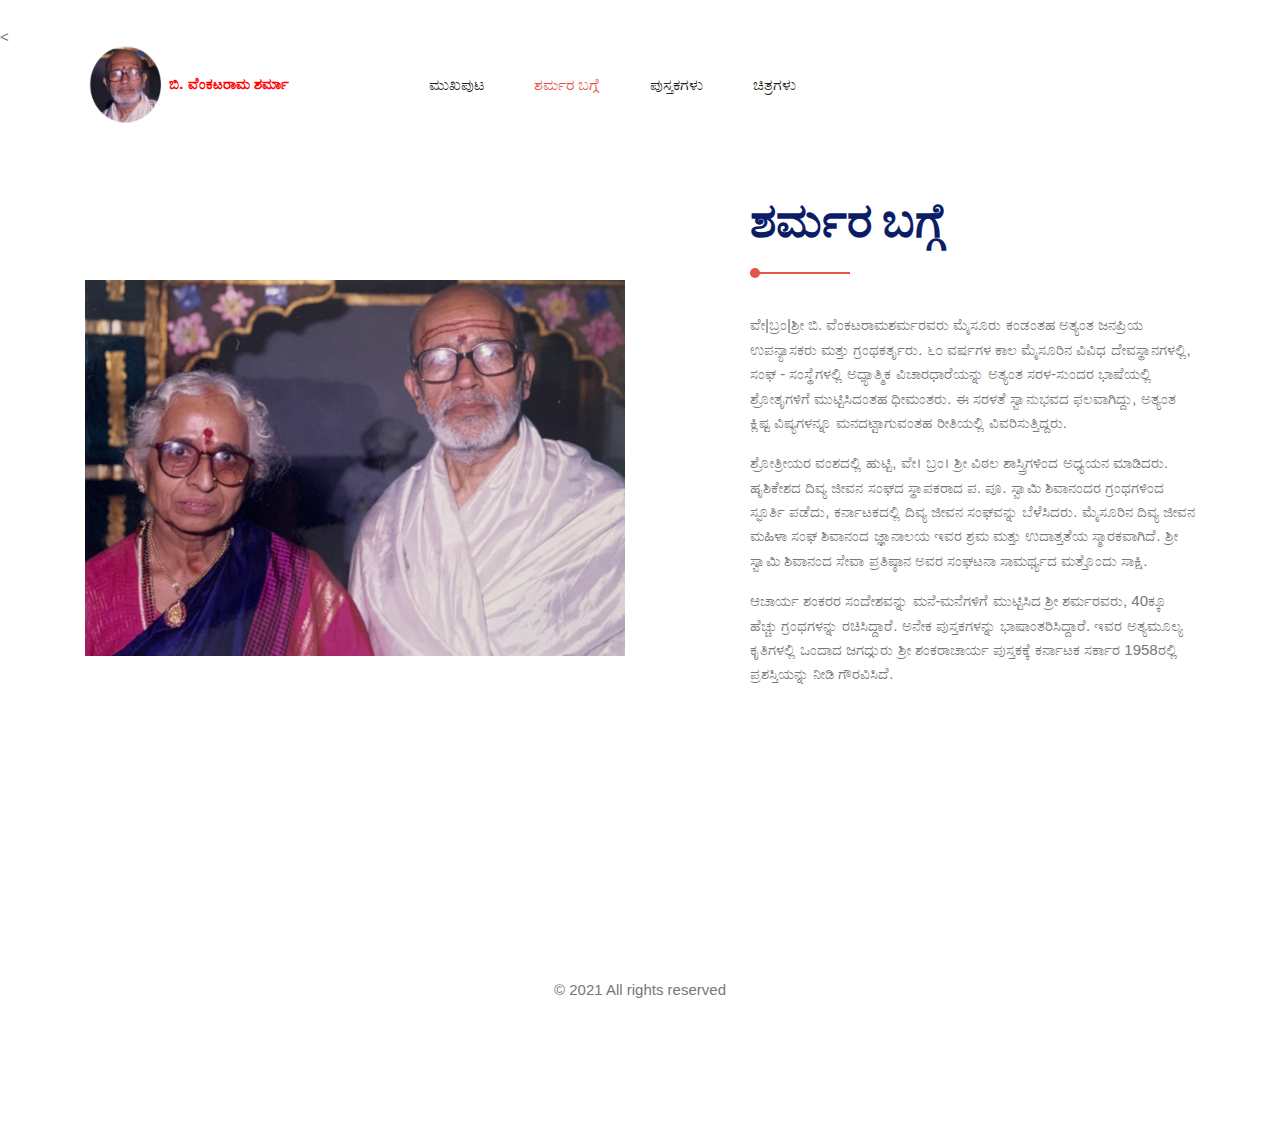
==== about.html @ ec19ea12 "about page added" ====
<!DOCTYPE html>
<html lang="zxx" class="no-js">
<head>

	<meta name="viewport" content="width=device-width, initial-scale=1, shrink-to-fit=no">

	<link rel="shortcut icon" href="img/fav.png">

	<meta name="author" content="colorlib">

	<meta name="description" content="">

	<meta name="keywords" content="">

	<meta charset="UTF-8">

	<title>About</title>
	<link href="https://fonts.googleapis.com/css?family=Poppins:100,200,400,300,500,600,700" rel="stylesheet">
	<link href="https://fonts.googleapis.com/css?family=Roboto:300,400,500,600,700,900" rel="stylesheet">

	<link rel="stylesheet" href="css/linearicons.css">
	<link rel="stylesheet" href="css/font-awesome.min.css">
	<link rel="stylesheet" href="css/bootstrap.css">
	<link rel="stylesheet" href="css/magnific-popup.css">
	<link rel="stylesheet" href="css/nice-select.css">
	<link rel="stylesheet" href="css/animate.min.css">
	<link rel="stylesheet" href="css/owl.carousel.css">
	<link rel="stylesheet" href="css/main.css">
	<link rel="stylesheet" href="css/navbar.css">
	<link rel="stylesheet" href="css/homepage.css">
</head>
<body>

<header id="header">
	<div class="container main-menu">
		<div class="row align-items-center d-flex">
			<div id="logo">
				<a href="index.html"><img src="img/logo.png" alt="" title="" /></a>
				<!-- <span><b>ವೇಂಕಟಚಾಲ ರಾವ್</b></span><br /><span></span> -->
				<strong style="color: red">ಬಿ. ವೆಂಕಟರಾಮ ಶರ್ಮಾ</strong>
			</div>
			<nav id="nav-menu-container">
				<ul class="nav-menu">
					<li class=""><a  href="index.html">ಮುಖಪುಟ</a></li>
					<li><a class="active" href="about.html">ಶರ್ಮರ ಬಗ್ಗೆ</a></li>
					<li><a href="portfolio.html">ಪುಸ್ತಕಗಳು</a></li>
					<li><a href="Photos.php">ಚಿತ್ರಗಳು</a></li>
					<!-- <li class="menu-has-children"><a href="#">ಚಿತ್ರಶಾಲೆ</a></li>
					<li class="menu-has-children"><a href="#">ನಮ್ಮ ಬಗ್ಗೆ</a></li> -->
				</ul>
			</nav>
		</div>
	</div>
</header>

	<!-- <header id="header" class="dark">
		<div class="container main-menu">
			<div class="row align-items-center d-flex">
				<div id="logo">
					<a href="index.html"><img src="img/logo2.png" alt="" title="" /></a>
				</div>
				<nav id="nav-menu-container" class="ml-auto">
					<ul class="nav-menu white">
						<li class=""><a href="index.html">Home</a></li>
						<li><a class="active" href="about.html">About</a></li>
						<li><a href="portfolio.html">Portfolio</a></li>
						<li class="menu-has-children"><a href="#">Pages</a>
							<ul class="dark">
								<li><a href="elements.html">Elements</a></li>
								<li><a href="contact.html">Contact</a></li>
								<li><a href="services.html">Service</a></li>
								<li><a href="portfolio-details.html">Portfolio Details</a></li>
							</ul>
						</li>
						<li class="menu-has-children"><a href="">Blog</a>
							<ul class="dark">
								<li><a href="blog-home.html">Blog Home</a></li>
								<li><a href="blog-single.html">Blog Single</a></li>
							</ul>
						</li>
					</ul>
				</nav>
			</div>
		</div>
	</header> -->


	<<!-- section class="banner-area relative">
		<div class="container">
			<div class="row d-flex align-items-center justify-content-center">
				<div class="about-content col-lg-12">
					<h1 class="text-white">
						About Us
					</h1>
					<p class="link-nav">
						<span class="box">
							<a href="index.html">Home </a>
							<a href="about.html">About</a></p>
						</span>
					</div>
				</div>
			</div>
		</section>
 -->

		<section class="about-area section-gap">
			<div class="container">
				<div class="row align-items-center justify-content-between">
					<div class="col-lg-6 about-left">
						<img class="img-fluid" src="img/about-img.jpg" alt="">
					</div>
					<div class="col-lg-5 col-md-12 about-right">
						<div class="section-title">
							<h2>ಶರ್ಮರ ಬಗ್ಗೆ</h2>
						</div>
						<div class="mb-50 wow fadeIn" data-wow-duration=".8s">
							<p>ವೇ|ಬ್ರಂ|ಶ್ರೀ ಬಿ. ವೆಂಕಟರಾಮಶರ್ಮರವರು ಮೈಸೂರು ಕಂಡಂತಹ ಅತ್ಯಂತ ಜನಪ್ರಿಯ ಉಪನ್ಯಾಸಕರು ಮತ್ತು ಗ್ರಂಥಕರ್ತೃರು. ೬೦ ವರ್ಷಗಳ ಕಾಲ ಮೈಸೂರಿನ ವಿವಿಧ ದೇವಸ್ಥಾನಗಳಲ್ಲಿ, ಸಂಘ - ಸಂಸ್ಥೆಗಳಲ್ಲಿ ಅಧ್ಯಾತ್ಮಿಕ ವಿಚಾರಧಾರೆಯನ್ನು ಅತ್ಯಂತ ಸರಳ-ಸುಂದರ ಭಾಷೆಯಲ್ಲಿ ಶ್ರೋತೃಗಳಿಗೆ ಮುಟ್ಟಿಸಿದಂತಹ ಧೀಮಂತರು. ಈ ಸರಳತೆ ಸ್ವಾನುಭವದ ಫಲವಾಗಿದ್ದು, ಅತ್ಯಂತ ಕ್ಲಿಷ್ಟ ವಿಷ್ಯಗಳನ್ನೂ ಮನದಟ್ಟಾಗುವಂತಹ ರೀತಿಯಲ್ಲಿ ವಿವರಿಸುತ್ತಿದ್ದರು.
							</p>
							<p>ಶ್ರೋತ್ರೀಯರ ವಂಶದಲ್ಲಿ ಹುಟ್ಟಿ, ವೇ। ಬ್ರಂ। ಶ್ರೀ ವಿಠಲ ಶಾಸ್ತ್ರಿಗಳಿಂದ ಅಧ್ಯಯನ ಮಾಡಿದರು. ಹೃಶಿಕೇಶದ ದಿವ್ಯ ಜೀವನ ಸಂಘದ ಸ್ಥಾಪಕರಾದ ಪ. ಪೂ. ಸ್ವಾಮಿ ಶಿವಾನಂದರ ಗ್ರಂಥಗಳಿಂದ ಸ್ಫೂರ್ತಿ ಪಡೆದು, ಕರ್ನಾಟಕದಲ್ಲಿ ದಿವ್ಯ ಜೀವನ ಸಂಘವನ್ನು ಬೆಳೆಸಿದರು. ಮೈಸೂರಿನ ದಿವ್ಯ ಜೀವನ ಮಹಿಳಾ ಸಂಘ ಶಿವಾನಂದ ಜ್ಞಾನಾಲಯ ಇವರ ಶ್ರಮ ಮತ್ತು ಉದಾತ್ತತೆಯ ಸ್ಮಾರಕವಾಗಿದೆ. ಶ್ರೀ ಸ್ವಾಮಿ ಶಿವಾನಂದ ಸೇವಾ ಪ್ರತಿಷ್ಠಾನ ಅವರ ಸಂಘಟನಾ ಸಾಮರ್ಥ್ಯದ ಮತ್ತೊಂದು ಸಾಕ್ಷಿ.
							</p>
							<p>ಆಚಾರ್ಯ ಶಂಕರರ ಸಂದೇಶವನ್ನು ಮನೆ-ಮನೆಗಳಿಗೆ ಮುಟ್ಟಿಸಿದ ಶ್ರೀ ಶರ್ಮರವರು, 40ಕ್ಕೂ ಹೆಚ್ಚು ಗ್ರಂಥಗಳನ್ನು ರಚಿಸಿದ್ದಾರೆ. ಅನೇಕ ಪುಸ್ತಕಗಳನ್ನು ಭಾಷಾಂತರಿಸಿದ್ದಾರೆ. ಇವರ ಅತ್ಯಮೂಲ್ಯ ಕೃತಿಗಳಲ್ಲಿ ಒಂದಾದ ಜಗದ್ಗುರು ಶ್ರೀ ಶಂಕರಾಚಾರ್ಯ ಪುಸ್ತಕಕ್ಕೆ ಕರ್ನಾಟಕ ಸರ್ಕಾರ 1958ರಲ್ಲಿ ಪ್ರಶಸ್ತಿಯನ್ನು ನೀಡಿ ಗೌರವಿಸಿದೆ.
							</p>
						</div>
						<!-- <a href="#" class="primary-btn white" data-text="More Info">
							<span>M</span>
							<span>o</span>
							<span>r</span>
							<span>e</span>
							<span> </span>
							<span>I</span>
							<span>n</span>
							<span>f</span>
							<span>o</span>
						</a>
						<a href="#" class="primary-btn" data-text="Resume">
							<span>R</span>
							<span>e</span>
							<span>s</span>
							<span>u</span>
							<span>m</span>
							<span>e</span>
						</a> -->
					</div>
				</div>
			</div>
		</section>


		<!-- <section class="job-area offwhite section-gap-top section-gap-bottom-90">
			<div class="container">
				<div class="row d-flex">
					<div class="col-lg-12">
						<div class="section-title">
							<h2>Job History</h2>
							<p>If you are looking at blank cassettes on the web, you may be very confused at the difference in price. You may see
							some for as low as $.17 each.</p>
						</div>
					</div>
				</div>
				<div class="row">
					<div class="col-lg-6">
						<div class="single-job">
							<div class="top-sec d-flex justify-content-between">
								<div class="top-left">
									<h4>Senior Creative Design</h4>
									<p>Old Bird IT, New Yorkt</p>
								</div>
								<div class="top-right">
									<a href="#" class="primary-btn" data-text="Jul '15 to Present">
										<span>J</span><span>u</span><span>l</span>
										<span>'</span><span>1</span><span>5</span>
										<span>t</span><span>o</span>
										<span>P</span><span>r</span><span>e</span><span>s</span><span>e</span><span>n</span><span>t</span>
									</a>
								</div>
							</div>
							<div class="bottom-sec wow fadeIn" data-wow-duration="2s">
								All users on MySpace will know that there are millions of people out there. Every day besides. All users on My will know
								that there are millions of people out of the field there.
							</div>
						</div>
					</div>
					<div class="col-lg-6">
						<div class="single-job">
							<div class="top-sec d-flex justify-content-between">
								<div class="top-left">
									<h4>Senior Visualiser</h4>
									<p>Old Bird IT, New Yorkt</p>
								</div>
								<div class="top-right">
									<a href="#" class="primary-btn" data-text="Jul '15 to Present">
										<span>J</span><span>u</span><span>l</span>
										<span>'</span><span>1</span><span>5</span>
										<span>t</span><span>o</span>
										<span>P</span><span>r</span><span>e</span><span>s</span><span>e</span><span>n</span><span>t</span>
									</a>
								</div>
							</div>
							<div class="bottom-sec wow fadeIn" data-wow-duration="2s" data-wow-delay="0.2s">
								All users on MySpace will know that there are millions of people out there. Every day besides. All users on My will know
								that there are millions of people out of the field there.
							</div>
						</div>
					</div>
					<div class="col-lg-6">
						<div class="single-job">
							<div class="top-sec d-flex justify-content-between">
								<div class="top-left">
									<h4>Junior Visualiser</h4>
									<p>Old Bird IT, New Yorkt</p>
								</div>
								<div class="top-right">
									<a href="#" class="primary-btn" data-text="Jul '15 to Present">
										<span>J</span><span>u</span><span>l</span>
										<span>'</span><span>1</span><span>5</span>
										<span>t</span><span>o</span>
										<span>P</span><span>r</span><span>e</span><span>s</span><span>e</span><span>n</span><span>t</span>
									</a>
								</div>
							</div>
							<div class="bottom-sec wow fadeIn" data-wow-duration="2s" data-wow-delay="0.4s">
								All users on MySpace will know that there are millions of people out there. Every day besides. All users on My will know
								that there are millions of people out of the field there.
							</div>
						</div>
					</div>
					<div class="col-lg-6">
						<div class="single-job">
							<div class="top-sec d-flex justify-content-between">
								<div class="top-left">
									<h4>Intern Designer</h4>
									<p>Old Bird IT, New Yorkt</p>
								</div>
								<div class="top-right">
									<a href="#" class="primary-btn" data-text="Jul '15 to Present">
										<span>J</span><span>u</span><span>l</span>
										<span>'</span><span>1</span><span>5</span>
										<span>t</span><span>o</span>
										<span>P</span><span>r</span><span>e</span><span>s</span><span>e</span><span>n</span><span>t</span>
									</a>
								</div>
							</div>
							<div class="bottom-sec wow fadeIn" data-wow-duration="2s" data-wow-delay="0.6s">
								All users on MySpace will know that there are millions of people out there. Every day besides. All users on My will know
								that there are millions of people out of the field there.
							</div>
						</div>
					</div>
				</div>
			</div>
		</section>


		<section class="testimonials_area section-gap">
			<div class="container">
				<div class="testi_slider owl-carousel">
					<div class="item">
						<div class="testi_item">
							<img src="img/quote.png" alt="">
							<h4>Fanny Spencer</h4>
							<ul class="list">
								<li><a href="#"><i class="fa fa-star"></i></a></li>
								<li><a href="#"><i class="fa fa-star"></i></a></li>
								<li><a href="#"><i class="fa fa-star"></i></a></li>
								<li><a href="#"><i class="fa fa-star"></i></a></li>
								<li><a href="#"><i class="fa fa-star"></i></a></li>
							</ul>
							<div class="wow fadeIn" data-wow-duration="1s">
								<p>
									As conscious traveling Paup ers we must always be oncerned about our dear Mother Earth. If you think about it, you travel
									across her face <br> and She is the host to your journey.
								</p>
							</div>
						</div>
					</div>
					<div class="item">
						<div class="testi_item">
							<img src="img/quote.png" alt="">
							<h4>Fanny Spencer</h4>
							<ul class="list">
								<li><a href="#"><i class="fa fa-star"></i></a></li>
								<li><a href="#"><i class="fa fa-star"></i></a></li>
								<li><a href="#"><i class="fa fa-star"></i></a></li>
								<li><a href="#"><i class="fa fa-star"></i></a></li>
								<li><a href="#"><i class="fa fa-star"></i></a></li>
							</ul>
							<div class="wow fadeIn" data-wow-duration="1s">
								<p>
									As conscious traveling Paup ers we must always be oncerned about our dear Mother Earth. If you think about it, you travel
									across her face <br> and She is the host to your journey.
								</p>
							</div>
						</div>
					</div>
					<div class="item">
						<div class="testi_item">
							<img src="img/quote.png" alt="">
							<h4>Fanny Spencer</h4>
							<ul class="list">
								<li><a href="#"><i class="fa fa-star"></i></a></li>
								<li><a href="#"><i class="fa fa-star"></i></a></li>
								<li><a href="#"><i class="fa fa-star"></i></a></li>
								<li><a href="#"><i class="fa fa-star"></i></a></li>
								<li><a href="#"><i class="fa fa-star"></i></a></li>
							</ul>
							<div class="wow fadeIn" data-wow-duration="1s">
								<p>
									As conscious traveling Paup ers we must always be oncerned about our dear Mother Earth. If you think about it, you travel
									across her face <br> and She is the host to your journey.
								</p>
							</div>
						</div>
					</div>
				</div>
			</div>
		</section>


		<section class="contact-area section-gap">
			<div class="container">
				<div class="row">
					<div class="col-lg-12">
						<div class="contact-title">
							<h2>Contact Me</h2>
							<p>If you are looking at blank cassettes on the web, you may be very confused at the difference in price. You may see
							some for as low as $.17 each.</p>
						</div>
					</div>
				</div>
				<div class="row mt-80">
					<div class="col-lg-4 col-md-4">
						<div class="contact-box">
							<h4>+44 2365 654 8962</h4>
						</div>
					</div>
					<div class="col-lg-4 col-md-4">
						<div class="contact-box">
							<h4><a href="/cdn-cgi/l/email-protection" class="__cf_email__" data-cfemail="6b02050d0419060a1f0204052b080407041907020945080406">[email&#160;protected]</a></h4>
						</div>
					</div>
					<div class="col-lg-4 col-md-4">
						<div class="contact-box">
							<h4>kenedyjackson.me</h4>
						</div>
					</div>
				</div>
				<div class="row">
					<div class="col-lg-12 text-center">
						<a href="#" class="primary-btn mt-50" data-text="Hire Me">
							<span>H</span>
							<span>i</span>
							<span>r</span>
							<span>e</span>
							<span> </span>
							<span>M</span>
							<span>e</span>
						</a>
					</div>
				</div>
			</div>
		</section>
 -->

		<footer class="footer-area">
			<div class="container">
				<div class="row justify-content-center">
					<div class="col-lg-12">
						<div class="footer-top flex-column">
							<div class="footer-logo">
								<!-- <a href="#">
									<img src="img/logo.png" alt="">
								</a> -->
								<!-- <h4>Follow Me</h4> -->
							</div>
						</div>
					</div>
				</div>
				<div class="row footer-bottom justify-content-center">
					<p class="col-lg-8 col-sm-12 footer-text">
						© 2021 All rights reserved 
					</p>
				</div>
			</div>
		</footer>


		<div id="back-top">
			<a title="Go to Top" href="#">
				<i class="lnr lnr-arrow-up"></i>
			</a>
		</div>

		<script src="js/vendor/jquery-2.2.4.min.js" type="df7a91b3a0010efddfd818dc-text/javascript"></script>
		<script src="https://cdnjs.cloudflare.com/ajax/libs/popper.js/1.12.9/umd/popper.min.js" integrity="sha384-ApNbgh9B+Y1QKtv3Rn7W3mgPxhU9K/ScQsAP7hUibX39j7fakFPskvXusvfa0b4Q" crossorigin="anonymous" type="df7a91b3a0010efddfd818dc-text/javascript"></script>
		<script src="js/vendor/bootstrap.min.js" type="df7a91b3a0010efddfd818dc-text/javascript"></script>
		<script type="df7a91b3a0010efddfd818dc-text/javascript" src="https://maps.googleapis.com/maps/api/js?key=AIzaSyBhOdIF3Y9382fqJYt5I_sswSrEw5eihAA"></script>
		<script src="js/easing.min.js" type="df7a91b3a0010efddfd818dc-text/javascript"></script>
		<script src="js/hoverIntent.js" type="df7a91b3a0010efddfd818dc-text/javascript"></script>
		<script src="js/superfish.min.js" type="df7a91b3a0010efddfd818dc-text/javascript"></script>
		<script src="js/mn-accordion.js" type="df7a91b3a0010efddfd818dc-text/javascript"></script>
		<script src="js/jquery.ajaxchimp.min.js" type="df7a91b3a0010efddfd818dc-text/javascript"></script>
		<script src="js/jquery.magnific-popup.min.js" type="df7a91b3a0010efddfd818dc-text/javascript"></script>
		<script src="js/owl.carousel.min.js" type="df7a91b3a0010efddfd818dc-text/javascript"></script>
		<script src="js/jquery.nice-select.min.js" type="df7a91b3a0010efddfd818dc-text/javascript"></script>
		<script src="js/isotope.pkgd.min.js" type="df7a91b3a0010efddfd818dc-text/javascript"></script>
		<script src="js/jquery.circlechart.js" type="df7a91b3a0010efddfd818dc-text/javascript"></script>
		<script src="js/mail-script.js" type="df7a91b3a0010efddfd818dc-text/javascript"></script>
		<script src="js/wow.min.js" type="df7a91b3a0010efddfd818dc-text/javascript"></script>
		<script src="js/main.js" type="df7a91b3a0010efddfd818dc-text/javascript"></script>

		<script async src="https://www.googletagmanager.com/gtag/js?id=UA-23581568-13" type="df7a91b3a0010efddfd818dc-text/javascript"></script>
		<script type="df7a91b3a0010efddfd818dc-text/javascript">
			window.dataLayer = window.dataLayer || [];
			function gtag(){dataLayer.push(arguments);}
			gtag('js', new Date());

			gtag('config', 'UA-23581568-13');
		</script>
		<script src="https://ajax.cloudflare.com/cdn-cgi/scripts/7089c43e/cloudflare-static/rocket-loader.min.js" data-cf-settings="df7a91b3a0010efddfd818dc-|49" defer=""></script></body>
		</html>
---- css/linearicons.css ----
@font-face {
	font-family: 'Linearicons-Free';
	src:url('../fonts/Linearicons-Free54e9.eot?w118d');
	src:url('../fonts/Linearicons-Freed41d.eot?#iefixw118d') format('embedded-opentype'),
		url('../fonts/Linearicons-Free54e9.woff2?w118d') format('woff2'),
		url('../fonts/Linearicons-Free54e9.woff?w118d') format('woff'),
		url('../fonts/Linearicons-Free54e9.ttf?w118d') format('truetype'),
		url('../fonts/Linearicons-Free54e9.svg?w118d#Linearicons-Free') format('svg');
	font-weight: normal;
	font-style: normal;
}

.lnr {
	font-family: 'Linearicons-Free';
	speak: none;
	font-style: normal;
	font-weight: normal;
	font-variant: normal;
	text-transform: none;
	line-height: 1;

	/* Better Font Rendering =========== */
	-webkit-font-smoothing: antialiased;
	-moz-osx-font-smoothing: grayscale;
}

.lnr-home:before {
	content: "\e800";
}
.lnr-apartment:before {
	content: "\e801";
}
.lnr-pencil:before {
	content: "\e802";
}
.lnr-magic-wand:before {
	content: "\e803";
}
.lnr-drop:before {
	content: "\e804";
}
.lnr-lighter:before {
	content: "\e805";
}
.lnr-poop:before {
	content: "\e806";
}
.lnr-sun:before {
	content: "\e807";
}
.lnr-moon:before {
	content: "\e808";
}
.lnr-cloud:before {
	content: "\e809";
}
.lnr-cloud-upload:before {
	content: "\e80a";
}
.lnr-cloud-download:before {
	content: "\e80b";
}
.lnr-cloud-sync:before {
	content: "\e80c";
}
.lnr-cloud-check:before {
	content: "\e80d";
}
.lnr-database:before {
	content: "\e80e";
}
.lnr-lock:before {
	content: "\e80f";
}
.lnr-cog:before {
	content: "\e810";
}
.lnr-trash:before {
	content: "\e811";
}
.lnr-dice:before {
	content: "\e812";
}
.lnr-heart:before {
	content: "\e813";
}
.lnr-star:before {
	content: "\e814";
}
.lnr-star-half:before {
	content: "\e815";
}
.lnr-star-empty:before {
	content: "\e816";
}
.lnr-flag:before {
	content: "\e817";
}
.lnr-envelope:before {
	content: "\e818";
}
.lnr-paperclip:before {
	content: "\e819";
}
.lnr-inbox:before {
	content: "\e81a";
}
.lnr-eye:before {
	content: "\e81b";
}
.lnr-printer:before {
	content: "\e81c";
}
.lnr-file-empty:before {
	content: "\e81d";
}
.lnr-file-add:before {
	content: "\e81e";
}
.lnr-enter:before {
	content: "\e81f";
}
.lnr-exit:before {
	content: "\e820";
}
.lnr-graduation-hat:before {
	content: "\e821";
}
.lnr-license:before {
	content: "\e822";
}
.lnr-music-note:before {
	content: "\e823";
}
.lnr-film-play:before {
	content: "\e824";
}
.lnr-camera-video:before {
	content: "\e825";
}
.lnr-camera:before {
	content: "\e826";
}
.lnr-picture:before {
	content: "\e827";
}
.lnr-book:before {
	content: "\e828";
}
.lnr-bookmark:before {
	content: "\e829";
}
.lnr-user:before {
	content: "\e82a";
}
.lnr-users:before {
	content: "\e82b";
}
.lnr-shirt:before {
	content: "\e82c";
}
.lnr-store:before {
	content: "\e82d";
}
.lnr-cart:before {
	content: "\e82e";
}
.lnr-tag:before {
	content: "\e82f";
}
.lnr-phone-handset:before {
	content: "\e830";
}
.lnr-phone:before {
	content: "\e831";
}
.lnr-pushpin:before {
	content: "\e832";
}
.lnr-map-marker:before {
	content: "\e833";
}
.lnr-map:before {
	content: "\e834";
}
.lnr-location:before {
	content: "\e835";
}
.lnr-calendar-full:before {
	content: "\e836";
}
.lnr-keyboard:before {
	content: "\e837";
}
.lnr-spell-check:before {
	content: "\e838";
}
.lnr-screen:before {
	content: "\e839";
}
.lnr-smartphone:before {
	content: "\e83a";
}
.lnr-tablet:before {
	content: "\e83b";
}
.lnr-laptop:before {
	content: "\e83c";
}
.lnr-laptop-phone:before {
	content: "\e83d";
}
.lnr-power-switch:before {
	content: "\e83e";
}
.lnr-bubble:before {
	content: "\e83f";
}
.lnr-heart-pulse:before {
	content: "\e840";
}
.lnr-construction:before {
	content: "\e841";
}
.lnr-pie-chart:before {
	content: "\e842";
}
.lnr-chart-bars:before {
	content: "\e843";
}
.lnr-gift:before {
	content: "\e844";
}
.lnr-diamond:before {
	content: "\e845";
}
.lnr-linearicons:before {
	content: "\e846";
}
.lnr-dinner:before {
	content: "\e847";
}
.lnr-coffee-cup:before {
	content: "\e848";
}
.lnr-leaf:before {
	content: "\e849";
}
.lnr-paw:before {
	content: "\e84a";
}
.lnr-rocket:before {
	content: "\e84b";
}
.lnr-briefcase:before {
	content: "\e84c";
}
.lnr-bus:before {
	content: "\e84d";
}
.lnr-car:before {
	content: "\e84e";
}
.lnr-train:before {
	content: "\e84f";
}
.lnr-bicycle:before {
	content: "\e850";
}
.lnr-wheelchair:before {
	content: "\e851";
}
.lnr-select:before {
	content: "\e852";
}
.lnr-earth:before {
	content: "\e853";
}
.lnr-smile:before {
	content: "\e854";
}
.lnr-sad:before {
	content: "\e855";
}
.lnr-neutral:before {
	content: "\e856";
}
.lnr-mustache:before {
	content: "\e857";
}
.lnr-alarm:before {
	content: "\e858";
}
.lnr-bullhorn:before {
	content: "\e859";
}
.lnr-volume-high:before {
	content: "\e85a";
}
.lnr-volume-medium:before {
	content: "\e85b";
}
.lnr-volume-low:before {
	content: "\e85c";
}
.lnr-volume:before {
	content: "\e85d";
}
.lnr-mic:before {
	content: "\e85e";
}
.lnr-hourglass:before {
	content: "\e85f";
}
.lnr-undo:before {
	content: "\e860";
}
.lnr-redo:before {
	content: "\e861";
}
.lnr-sync:before {
	content: "\e862";
}
.lnr-history:before {
	content: "\e863";
}
.lnr-clock:before {
	content: "\e864";
}
.lnr-download:before {
	content: "\e865";
}
.lnr-upload:before {
	content: "\e866";
}
.lnr-enter-down:before {
	content: "\e867";
}
.lnr-exit-up:before {
	content: "\e868";
}
.lnr-bug:before {
	content: "\e869";
}
.lnr-code:before {
	content: "\e86a";
}
.lnr-link:before {
	content: "\e86b";
}
.lnr-unlink:before {
	content: "\e86c";
}
.lnr-thumbs-up:before {
	content: "\e86d";
}
.lnr-thumbs-down:before {
	content: "\e86e";
}
.lnr-magnifier:before {
	content: "\e86f";
}
.lnr-cross:before {
	content: "\e870";
}
.lnr-menu:before {
	content: "\e871";
}
.lnr-list:before {
	content: "\e872";
}
.lnr-chevron-up:before {
	content: "\e873";
}
.lnr-chevron-down:before {
	content: "\e874";
}
.lnr-chevron-left:before {
	content: "\e875";
}
.lnr-chevron-right:before {
	content: "\e876";
}
.lnr-arrow-up:before {
	content: "\e877";
}
.lnr-arrow-down:before {
	content: "\e878";
}
.lnr-arrow-left:before {
	content: "\e879";
}
.lnr-arrow-right:before {
	content: "\e87a";
}
.lnr-move:before {
	content: "\e87b";
}
.lnr-warning:before {
	content: "\e87c";
}
.lnr-question-circle:before {
	content: "\e87d";
}
.lnr-menu-circle:before {
	content: "\e87e";
}
.lnr-checkmark-circle:before {
	content: "\e87f";
}
.lnr-cross-circle:before {
	content: "\e880";
}
.lnr-plus-circle:before {
	content: "\e881";
}
.lnr-circle-minus:before {
	content: "\e882";
}
.lnr-arrow-up-circle:before {
	content: "\e883";
}
.lnr-arrow-down-circle:before {
	content: "\e884";
}
.lnr-arrow-left-circle:before {
	content: "\e885";
}
.lnr-arrow-right-circle:before {
	content: "\e886";
}
.lnr-chevron-up-circle:before {
	content: "\e887";
}
.lnr-chevron-down-circle:before {
	content: "\e888";
}
.lnr-chevron-left-circle:before {
	content: "\e889";
}
.lnr-chevron-right-circle:before {
	content: "\e88a";
}
.lnr-crop:before {
	content: "\e88b";
}
.lnr-frame-expand:before {
	content: "\e88c";
}
.lnr-frame-contract:before {
	content: "\e88d";
}
.lnr-layers:before {
	content: "\e88e";
}
.lnr-funnel:before {
	content: "\e88f";
}
.lnr-text-format:before {
	content: "\e890";
}
.lnr-text-format-remove:before {
	content: "\e891";
}
.lnr-text-size:before {
	content: "\e892";
}
.lnr-bold:before {
	content: "\e893";
}
.lnr-italic:before {
	content: "\e894";
}
.lnr-underline:before {
	content: "\e895";
}
.lnr-strikethrough:before {
	content: "\e896";
}
.lnr-highlight:before {
	content: "\e897";
}
.lnr-text-align-left:before {
	content: "\e898";
}
.lnr-text-align-center:before {
	content: "\e899";
}
.lnr-text-align-right:before {
	content: "\e89a";
}
.lnr-text-align-justify:before {
	content: "\e89b";
}
.lnr-line-spacing:before {
	content: "\e89c";
}
.lnr-indent-increase:before {
	content: "\e89d";
}
.lnr-indent-decrease:before {
	content: "\e89e";
}
.lnr-pilcrow:before {
	content: "\e89f";
}
.lnr-direction-ltr:before {
	content: "\e8a0";
}
.lnr-direction-rtl:before {
	content: "\e8a1";
}
.lnr-page-break:before {
	content: "\e8a2";
}
.lnr-sort-alpha-asc:before {
	content: "\e8a3";
}
.lnr-sort-amount-asc:before {
	content: "\e8a4";
}
.lnr-hand:before {
	content: "\e8a5";
}
.lnr-pointer-up:before {
	content: "\e8a6";
}
.lnr-pointer-right:before {
	content: "\e8a7";
}
.lnr-pointer-down:before {
	content: "\e8a8";
}
.lnr-pointer-left:before {
	content: "\e8a9";
}
---- css/nice-select.css ----
.nice-select {
  -webkit-tap-highlight-color: transparent;
  background-color: #fff;
  border-radius: 5px;
  border: solid 1px #e8e8e8;
  box-sizing: border-box;
  clear: both;
  cursor: pointer;
  display: block;
  float: left;
  font-family: inherit;
  font-size: 14px;
  font-weight: normal;
  height: 42px;
  line-height: 40px;
  outline: none;
  padding-left: 18px;
  padding-right: 30px;
  position: relative;
  text-align: left !important;
  -webkit-transition: all 0.2s ease-in-out;
  transition: all 0.2s ease-in-out;
  -webkit-user-select: none;
     -moz-user-select: none;
      -ms-user-select: none;
          user-select: none;
  white-space: nowrap;
  width: auto; }
  .nice-select:hover {
    border-color: #dbdbdb; }
  .nice-select:active, .nice-select.open, .nice-select:focus {
    border-color: #999; }
  .nice-select:after {
    border-bottom: 2px solid #999;
    border-right: 2px solid #999;
    content: '';
    display: block;
    height: 5px;
    margin-top: -4px;
    pointer-events: none;
    position: absolute;
    right: 12px;
    top: 50%;
    -webkit-transform-origin: 66% 66%;
        -ms-transform-origin: 66% 66%;
            transform-origin: 66% 66%;
    -webkit-transform: rotate(45deg);
        -ms-transform: rotate(45deg);
            transform: rotate(45deg);
    -webkit-transition: all 0.15s ease-in-out;
    transition: all 0.15s ease-in-out;
    width: 5px; }
  .nice-select.open:after {
    -webkit-transform: rotate(-135deg);
        -ms-transform: rotate(-135deg);
            transform: rotate(-135deg); }
  .nice-select.open .list {
    opacity: 1;
    pointer-events: auto;
    -webkit-transform: scale(1) translateY(0);
        -ms-transform: scale(1) translateY(0);
            transform: scale(1) translateY(0); }
  .nice-select.disabled {
    border-color: #ededed;
    color: #999;
    pointer-events: none; }
    .nice-select.disabled:after {
      border-color: #cccccc; }
  .nice-select.wide {
    width: 100%; }
    .nice-select.wide .list {
      left: 0 !important;
      right: 0 !important; }
  .nice-select.right {
    float: right; }
    .nice-select.right .list {
      left: auto;
      right: 0; }
  .nice-select.small {
    font-size: 12px;
    height: 36px;
    line-height: 34px; }
    .nice-select.small:after {
      height: 4px;
      width: 4px; }
    .nice-select.small .option {
      line-height: 34px;
      min-height: 34px; }
  .nice-select .list {
    background-color: #fff;
    border-radius: 5px;
    box-shadow: 0 0 0 1px rgba(68, 68, 68, 0.11);
    box-sizing: border-box;
    margin-top: 4px;
    opacity: 0;
    overflow: hidden;
    padding: 0;
    pointer-events: none;
    position: absolute;
    top: 100%;
    left: 0;
    -webkit-transform-origin: 50% 0;
        -ms-transform-origin: 50% 0;
            transform-origin: 50% 0;
    -webkit-transform: scale(0.75) translateY(-21px);
        -ms-transform: scale(0.75) translateY(-21px);
            transform: scale(0.75) translateY(-21px);
    -webkit-transition: all 0.2s cubic-bezier(0.5, 0, 0, 1.25), opacity 0.15s ease-out;
    transition: all 0.2s cubic-bezier(0.5, 0, 0, 1.25), opacity 0.15s ease-out;
    z-index: 9; }
    .nice-select .list:hover .option:not(:hover) {
      background-color: transparent !important; }
  .nice-select .option {
    cursor: pointer;
    font-weight: 400;
    line-height: 40px;
    list-style: none;
    min-height: 40px;
    outline: none;
    padding-left: 18px;
    padding-right: 29px;
    text-align: left;
    -webkit-transition: all 0.2s;
    transition: all 0.2s; }
    .nice-select .option:hover, .nice-select .option.focus, .nice-select .option.selected.focus {
      background-color: #f6f6f6; }
    .nice-select .option.selected {
      font-weight: bold; }
    .nice-select .option.disabled {
      background-color: transparent;
      color: #999;
      cursor: default; }

.no-csspointerevents .nice-select .list {
  display: none; }

.no-csspointerevents .nice-select.open .list {
  display: block; }
---- css/main.css ----
/*--------------------------- Color variations ----------------------*/
/* Medium Layout: 1280px */
/* Tablet Layout: 768px */
/* Mobile Layout: 320px */
/* Wide Mobile Layout: 480px */
/* =================================== */
/*  Basic Style 
/* =================================== */
::-moz-selection {
  /* Code for Firefox */
  background-color: #e45447;
  color: #fff; }

::selection {
  background-color: #e45447;
  color: #fff; }

::-webkit-input-placeholder {
  /* WebKit, Blink, Edge */
  color: #777777;
  font-weight: 300; }

:-moz-placeholder {
  /* Mozilla Firefox 4 to 18 */
  color: #777777;
  opacity: 1;
  font-weight: 300; }

::-moz-placeholder {
  /* Mozilla Firefox 19+ */
  color: #777777;
  opacity: 1;
  font-weight: 300; }

:-ms-input-placeholder {
  /* Internet Explorer 10-11 */
  color: #777777;
  font-weight: 300; }

::-ms-input-placeholder {
  /* Microsoft Edge */
  color: #777777;
  font-weight: 300; }

body {
  color: #777777;
  font-family: "Roboto", sans-serif;
  font-size: 15px;
  font-weight: 400;
  line-height: 1.625em;
  position: relative; }

ol, ul {
  margin: 0;
  padding: 0;
  list-style: none; }

select {
  display: block; }

figure {
  margin: 0; }

a {
  -webkit-transition: all 0.3s ease 0s;
  -moz-transition: all 0.3s ease 0s;
  -o-transition: all 0.3s ease 0s;
  transition: all 0.3s ease 0s; }

iframe {
  border: 0; }

a, a:focus, a:hover {
  text-decoration: none;
  outline: 0; }

.btn.active.focus,
.btn.active:focus,
.btn.focus,
.btn.focus:active,
.btn:active:focus,
.btn:focus {
  text-decoration: none;
  outline: 0; }

.card-panel {
  margin: 0;
  padding: 60px; }

/**
 *  Typography
 *
 **/
.btn i, .btn-large i, .btn-floating i, .btn-large i, .btn-flat i {
  font-size: 1em;
  line-height: inherit; }

.gray-bg {
  background: #f9f9ff; }

h1, h2, h3,
h4, h5, h6 {
  font-family: "Poppins", sans-serif;
  color: #222222;
  line-height: 1.2em;
  margin-bottom: 0;
  margin-top: 0;
  font-weight: 600; }

.h1, .h2, .h3,
.h4, .h5, .h6 {
  margin-bottom: 0;
  margin-top: 0;
  font-family: "Poppins", sans-serif;
  font-weight: 600;
  color: #222222; }

h1, .h1 {
  font-size: 36px; }

h2, .h2 {
  font-size: 30px; }

h3, .h3 {
  font-size: 24px; }

h4, .h4 {
  font-size: 18px; }

h5, .h5 {
  font-size: 16px; }

h6, .h6 {
  font-size: 14px;
  color: #222222; }

td, th {
  border-radius: 0px; }

/**
 * For modern browsers
 * 1. The space content is one way to avoid an Opera bug when the
 *    contenteditable attribute is included anywhere else in the document.
 *    Otherwise it causes space to appear at the top and bottom of elements
 *    that are clearfixed.
 * 2. The use of `table` rather than `block` is only necessary if using
 *    `:before` to contain the top-margins of child elements.
 */
.clear::before, .clear::after {
  content: " ";
  display: table; }
.clear::after {
  clear: both; }

.fz-11 {
  font-size: 11px; }

.fz-12 {
  font-size: 12px; }

.fz-13 {
  font-size: 13px; }

.fz-14 {
  font-size: 14px; }

.fz-15 {
  font-size: 15px; }

.fz-16 {
  font-size: 16px; }

.fz-18 {
  font-size: 18px; }

.fz-30 {
  font-size: 30px; }

.fz-48 {
  font-size: 48px !important; }

.fw100 {
  font-weight: 100; }

.fw300 {
  font-weight: 300; }

.fw400 {
  font-weight: 400 !important; }

.fw500 {
  font-weight: 500; }

.f700 {
  font-weight: 700; }

.fsi {
  font-style: italic; }

.mt-10 {
  margin-top: 10px; }

.mt-15 {
  margin-top: 15px; }

.mt-20 {
  margin-top: 20px; }

.mt-25 {
  margin-top: 25px; }

.mt-30 {
  margin-top: 30px; }

.mt-35 {
  margin-top: 35px; }

.mt-40 {
  margin-top: 40px; }

.mt-50 {
  margin-top: 50px; }

.mt-60 {
  margin-top: 60px; }

.mt-70 {
  margin-top: 70px; }

.mt-80 {
  margin-top: 80px; }

.mt-100 {
  margin-top: 100px; }

.mt-120 {
  margin-top: 120px; }

.mt-150 {
  margin-top: 150px; }

.ml-0 {
  margin-left: 0 !important; }

.ml-5 {
  margin-left: 5px !important; }

.ml-10 {
  margin-left: 10px; }

.ml-15 {
  margin-left: 15px; }

.ml-20 {
  margin-left: 20px; }

.ml-30 {
  margin-left: 30px; }

.ml-50 {
  margin-left: 50px; }

.mr-0 {
  margin-right: 0 !important; }

.mr-5 {
  margin-right: 5px !important; }

.mr-15 {
  margin-right: 15px; }

.mr-10 {
  margin-right: 10px; }

.mr-20 {
  margin-right: 20px; }

.mr-30 {
  margin-right: 30px; }

.mr-50 {
  margin-right: 50px; }

.mb-0 {
  margin-bottom: 0px; }

.mb-0-i {
  margin-bottom: 0px !important; }

.mb-5 {
  margin-bottom: 5px; }

.mb-10 {
  margin-bottom: 10px; }

.mb-15 {
  margin-bottom: 15px; }

.mb-20 {
  margin-bottom: 20px; }

.mb-25 {
  margin-bottom: 25px; }

.mb-30 {
  margin-bottom: 30px; }

.mb-40 {
  margin-bottom: 40px; }

.mb-50 {
  margin-bottom: 50px; }

.mb-60 {
  margin-bottom: 60px; }

.mb-70 {
  margin-bottom: 70px; }

.mb-80 {
  margin-bottom: 80px; }

.mb-90 {
  margin-bottom: 90px; }

.mb-100 {
  margin-bottom: 100px; }

.pt-0 {
  padding-top: 0px; }

.pt-10 {
  padding-top: 10px; }

.pt-15 {
  padding-top: 15px; }

.pt-20 {
  padding-top: 20px; }

.pt-25 {
  padding-top: 25px; }

.pt-30 {
  padding-top: 30px; }

.pt-40 {
  padding-top: 40px; }

.pt-50 {
  padding-top: 50px; }

.pt-60 {
  padding-top: 60px; }

.pt-70 {
  padding-top: 70px; }

.pt-80 {
  padding-top: 80px; }

.pt-90 {
  padding-top: 90px; }

.pt-100 {
  padding-top: 100px; }

.pt-120 {
  padding-top: 120px; }

.pt-150 {
  padding-top: 150px; }

.pt-170 {
  padding-top: 170px; }

.pb-0 {
  padding-bottom: 0px; }

.pb-10 {
  padding-bottom: 10px; }

.pb-15 {
  padding-bottom: 15px; }

.pb-20 {
  padding-bottom: 20px; }

.pb-25 {
  padding-bottom: 25px; }

.pb-30 {
  padding-bottom: 30px; }

.pb-40 {
  padding-bottom: 40px; }

.pb-50 {
  padding-bottom: 50px; }

.pb-60 {
  padding-bottom: 60px; }

.pb-70 {
  padding-bottom: 70px; }

.pb-80 {
  padding-bottom: 80px; }

.pb-90 {
  padding-bottom: 90px; }

.pb-100 {
  padding-bottom: 100px; }

.pb-120 {
  padding-bottom: 120px; }

.pb-150 {
  padding-bottom: 150px; }

.pr-30 {
  padding-right: 30px; }

.pl-30 {
  padding-left: 30px; }

.pl-90 {
  padding-left: 90px; }

.p-40 {
  padding: 40px; }

.float-left {
  float: left; }

.float-right {
  float: right; }

.text-italic {
  font-style: italic; }

.text-white {
  color: #fff; }

.text-black {
  color: #000; }

.transition {
  -webkit-transition: all 0.3s ease 0s;
  -moz-transition: all 0.3s ease 0s;
  -o-transition: all 0.3s ease 0s;
  transition: all 0.3s ease 0s; }

.section-full {
  padding: 100px 0; }

.section-half {
  padding: 75px 0; }

.text-center {
  text-align: center;
  color: black;
   }

.text-left {
  text-align: left; }

.text-rigth {
  text-align: right; }

.flex {
  display: -webkit-box;
  display: -webkit-flex;
  display: -moz-flex;
  display: -ms-flexbox;
  display: flex; }

.inline-flex {
  display: -webkit-inline-box;
  display: -webkit-inline-flex;
  display: -moz-inline-flex;
  display: -ms-inline-flexbox;
  display: inline-flex; }

.flex-grow {
  -webkit-box-flex: 1;
  -webkit-flex-grow: 1;
  -moz-flex-grow: 1;
  -ms-flex-positive: 1;
  flex-grow: 1; }

.flex-wrap {
  -webkit-flex-wrap: wrap;
  -moz-flex-wrap: wrap;
  -ms-flex-wrap: wrap;
  flex-wrap: wrap; }

.flex-left {
  -webkit-box-pack: start;
  -ms-flex-pack: start;
  -webkit-justify-content: flex-start;
  -moz-justify-content: flex-start;
  justify-content: flex-start; }

.flex-middle {
  -webkit-box-align: center;
  -ms-flex-align: center;
  -webkit-align-items: center;
  -moz-align-items: center;
  align-items: center; }

.flex-right {
  -webkit-box-pack: end;
  -ms-flex-pack: end;
  -webkit-justify-content: flex-end;
  -moz-justify-content: flex-end;
  justify-content: flex-end; }

.flex-top {
  -webkit-align-self: flex-start;
  -moz-align-self: flex-start;
  -ms-flex-item-align: start;
  align-self: flex-start; }

.flex-center {
  -webkit-box-pack: center;
  -ms-flex-pack: center;
  -webkit-justify-content: center;
  -moz-justify-content: center;
  justify-content: center; }

.flex-bottom {
  -webkit-align-self: flex-end;
  -moz-align-self: flex-end;
  -ms-flex-item-align: end;
  align-self: flex-end; }

.space-between {
  -webkit-box-pack: justify;
  -ms-flex-pack: justify;
  -webkit-justify-content: space-between;
  -moz-justify-content: space-between;
  justify-content: space-between; }

.space-around {
  -ms-flex-pack: distribute;
  -webkit-justify-content: space-around;
  -moz-justify-content: space-around;
  justify-content: space-around; }

.flex-column {
  -webkit-box-direction: normal;
  -webkit-box-orient: vertical;
  -webkit-flex-direction: column;
  -moz-flex-direction: column;
  -ms-flex-direction: column;
  flex-direction: column; }

.flex-cell {
  display: -webkit-box;
  display: -webkit-flex;
  display: -moz-flex;
  display: -ms-flexbox;
  display: flex;
  -webkit-box-flex: 1;
  -webkit-flex-grow: 1;
  -moz-flex-grow: 1;
  -ms-flex-positive: 1;
  flex-grow: 1; }

.display-table {
  display: table; }

.light {
  color: #fff; }

.dark {
  color: #000; }

.relative {
  position: relative; }

.overflow-hidden {
  overflow: hidden; }

.overlay {
  position: absolute;
  left: 0;
  right: 0;
  top: 0;
  bottom: 0; }

.container.fullwidth {
  width: 100%; }
.container.no-padding {
  padding-left: 0;
  padding-right: 0; }

.no-padding {
  padding: 0; }

.section-bg {
  background: #f9fafc; }

@media (max-width: 767px) {
  .no-flex-xs {
    display: block !important; } }

.row.no-margin {
  margin-left: 0;
  margin-right: 0; }

.preloader-area {
  background-color: #e45447;
  position: fixed;
  width: 100%;
  height: 100%;
  z-index: 9999; }
  .preloader-area .loader-box {
    position: absolute;
    left: 50%;
    top: 50%;
    -webkit-transform: translate(-50%, -50%);
    -moz-transform: translate(-50%, -50%);
    -ms-transform: translate(-50%, -50%);
    -o-transform: translate(-50%, -50%);
    transform: translate(-50%, -50%); }
  .preloader-area .loader {
    width: 70px;
    height: 70px;
    border-radius: 50px;
    background-color: rgba(255, 255, 255, 0.2);
    border-width: 30px;
    border-style: double;
    border-color: transparent #fff;
    -webkit-transform-origin: 50% 50%;
    -moz-transform-origin: 50% 50%;
    -ms-transform-origin: 50% 50%;
    -o-transform-origin: 50% 50%;
    transform-origin: 50% 50%;
    -webkit-animation: loader 2s linear infinite;
    -moz-animation: loader 2s linear infinite;
    -o-animation: loader 2s linear infinite;
    animation: loader 2s linear infinite; }

@-webkit-keyframes loader {
  0% {
    -webkit-transform: rotate(0deg);
    -moz-transform: rotate(0deg);
    -ms-transform: rotate(0deg);
    -o-transform: rotate(0deg);
    transform: rotate(0deg); }
  100% {
    -webkit-transform: rotate(360deg);
    -moz-transform: rotate(360deg);
    -ms-transform: rotate(360deg);
    -o-transform: rotate(360deg);
    transform: rotate(360deg); } }
@-moz-keyframes loader {
  0% {
    -webkit-transform: rotate(0deg);
    -moz-transform: rotate(0deg);
    -ms-transform: rotate(0deg);
    -o-transform: rotate(0deg);
    transform: rotate(0deg); }
  100% {
    -webkit-transform: rotate(360deg);
    -moz-transform: rotate(360deg);
    -ms-transform: rotate(360deg);
    -o-transform: rotate(360deg);
    transform: rotate(360deg); } }
@-o-keyframes loader {
  0% {
    -webkit-transform: rotate(0deg);
    -moz-transform: rotate(0deg);
    -ms-transform: rotate(0deg);
    -o-transform: rotate(0deg);
    transform: rotate(0deg); }
  100% {
    -webkit-transform: rotate(360deg);
    -moz-transform: rotate(360deg);
    -ms-transform: rotate(360deg);
    -o-transform: rotate(360deg);
    transform: rotate(360deg); } }
@keyframes loader {
  0% {
    -webkit-transform: rotate(0deg);
    -moz-transform: rotate(0deg);
    -ms-transform: rotate(0deg);
    -o-transform: rotate(0deg);
    transform: rotate(0deg); }
  100% {
    -webkit-transform: rotate(360deg);
    -moz-transform: rotate(360deg);
    -ms-transform: rotate(360deg);
    -o-transform: rotate(360deg);
    transform: rotate(360deg); } }
#back-top {
  position: fixed;
  right: 0;
  bottom: 30px;
  cursor: pointer;
  z-index: 9999999;
  opacity: 0;
  -webkit-transition: all 0.3s ease 0s;
  -moz-transition: all 0.3s ease 0s;
  -o-transition: all 0.3s ease 0s;
  transition: all 0.3s ease 0s; }
  #back-top a {
    background: #90acd1;
    display: block;
    text-align: center;
    width: 35px;
    height: 40px;
    border-radius: 5px 5px 0 0;
    padding: 12px 8px 8px 7px;
    -webkit-transition: all 0.3s ease 0s;
    -moz-transition: all 0.3s ease 0s;
    -o-transition: all 0.3s ease 0s;
    transition: all 0.3s ease 0s; }
    #back-top a i {
      font-size: 22px;
      color: #fff; }
    #back-top a:hover {
      box-shadow: 0 8px 12px rgba(156, 156, 156, 0.7); }

.back-top-animation {
  right: 20px !important;
  opacity: 1 !important;
  -webkit-transition: all 0.4s ease-in !important;
  -moz-transition: all 0.4s ease-in !important;
  -o-transition: all 0.4s ease-in !important;
  transition: all 0.4s ease-in !important; }

.section-gap {
  padding: 150px 0; }
  @media (max-width: 1024px) {
    .section-gap {
      padding: 60px 0; } }

.section-gap-top {
  padding-top: 150px; }
  @media (max-width: 1024px) {
    .section-gap-top {
      padding: 60px 0; } }

.section-gap-bottom-90 {
  padding-bottom: 130px; }
  @media (max-width: 1024px) {
    .section-gap-bottom-90 {
      padding-bottom: 30px; } }

.section-title {
  margin-bottom: 80px; }
  @media (max-width: 1024px) {
    .section-title {
      margin-bottom: 30px; } }
  .section-title h2 {
    font-size: 48px;
    font-weight: 700;
    margin-bottom: 70px;
    text-transform: capitalize;
    position: relative;
    line-height: 44px; }
    @media (max-width: 1024px) {
      .section-title h2 {
        font-size: 40px;
        margin-bottom: 30px; } }
    @media (max-width: 1024px) {
      .section-title h2 {
        font-size: 30px; } }
    .section-title h2:before {
      content: '';
      position: absolute;
      left: 0;
      bottom: -35px;
      width: 10px;
      height: 10px;
      background: #e45447;
      border-radius: 7px; }
      @media (max-width: 1024px) {
        .section-title h2:before {
          bottom: -15px; } }
    .section-title h2:after {
      content: '';
      position: absolute;
      left: 0;
      bottom: -31px;
      width: 100px;
      height: 2px;
      background: #e45447; }
      @media (max-width: 1024px) {
        .section-title h2:after {
          bottom: -11px; } }
  .section-title p {
    max-width: 535px;
    margin-bottom: 0; }

.alert-msg {
  color: #008000; }

.primary-btn {
  color: #fff;
  padding: 0 52px;
  background: #e45447;
  overflow: hidden;
  border-radius: 40px;
  font-size: 15px;
  font-weight: 600;
  display: inline-block;
  border: 1px solid #e45447;
  vertical-align: middle;
  position: relative;
  z-index: 1;
  cursor: pointer;
  text-align: center;
  -webkit-backface-visibility: hidden;
  -moz-backface-visibility: hidden;
  backface-visibility: hidden;
  -webkit-transition: all 0.3s ease 0s;
  -moz-transition: all 0.3s ease 0s;
  -o-transition: all 0.3s ease 0s;
  transition: all 0.3s ease 0s; }
  @media (max-width: 767px) {
    .primary-btn {
      padding: 0 35px; } }
  .primary-btn:before {
    content: attr(data-text);
    position: absolute;
    top: 0;
    left: 0;
    width: 100%;
    height: 100%;
    padding: 13px 0;
    -webkit-transition: all 0.3s ease 0s;
    -moz-transition: all 0.3s ease 0s;
    -o-transition: all 0.3s ease 0s;
    transition: all 0.3s ease 0s;
    -webkit-transition-timing-function: cubic-bezier(0.75, 0, 0.125, 1);
    -moz-transition-timing-function: cubic-bezier(0.75, 0, 0.125, 1);
    -o-transition-timing-function: cubic-bezier(0.75, 0, 0.125, 1);
    transition-timing-function: cubic-bezier(0.75, 0, 0.125, 1);
    color: #fff; }
    @media (max-width: 767px) {
      .primary-btn:before {
        padding: 8px 0; } }
  .primary-btn:hover {
    background: #fff;
    border: 1px solid #e45447; }
    .primary-btn:hover:before {
      opacity: 0;
      -webkit-transform: translate3d(0, 100%, 0);
      -moz-transform: translate3d(0, 100%, 0);
      -ms-transform: translate3d(0, 100%, 0);
      -o-transform: translate3d(0, 100%, 0);
      transform: translate3d(0, 100%, 0); }
    .primary-btn:hover span {
      opacity: 1;
      color: #e45447;
      -webkit-transform: translate3d(0, 0, 0);
      -moz-transform: translate3d(0, 0, 0);
      -ms-transform: translate3d(0, 0, 0);
      -o-transform: translate3d(0, 0, 0);
      transform: translate3d(0, 0, 0); }
      .primary-btn:hover span:nth-child(1) {
        -webkit-transition-delay: 0.01s;
        -moz-transition-delay: 0.01s;
        -o-transition-delay: 0.01s;
        transition-delay: 0.01s; }
      .primary-btn:hover span:nth-child(2) {
        -webkit-transition-delay: 0.05s;
        -moz-transition-delay: 0.05s;
        -o-transition-delay: 0.05s;
        transition-delay: 0.05s; }
      .primary-btn:hover span:nth-child(3) {
        -webkit-transition-delay: 0.1s;
        -moz-transition-delay: 0.1s;
        -o-transition-delay: 0.1s;
        transition-delay: 0.1s; }
      .primary-btn:hover span:nth-child(4) {
        -webkit-transition-delay: 0.15s;
        -moz-transition-delay: 0.15s;
        -o-transition-delay: 0.15s;
        transition-delay: 0.15s; }
      .primary-btn:hover span:nth-child(5) {
        -webkit-transition-delay: 0.2s;
        -moz-transition-delay: 0.2s;
        -o-transition-delay: 0.2s;
        transition-delay: 0.2s; }
      .primary-btn:hover span:nth-child(6) {
        -webkit-transition-delay: 0.25s;
        -moz-transition-delay: 0.25s;
        -o-transition-delay: 0.25s;
        transition-delay: 0.25s; }
      .primary-btn:hover span:nth-child(7) {
        -webkit-transition-delay: 0.3s;
        -moz-transition-delay: 0.3s;
        -o-transition-delay: 0.3s;
        transition-delay: 0.3s; }
      .primary-btn:hover span:nth-child(8) {
        -webkit-transition-delay: 0.35s;
        -moz-transition-delay: 0.35s;
        -o-transition-delay: 0.35s;
        transition-delay: 0.35s; }
      .primary-btn:hover span:nth-child(9) {
        -webkit-transition-delay: 0.4s;
        -moz-transition-delay: 0.4s;
        -o-transition-delay: 0.4s;
        transition-delay: 0.4s; }
      .primary-btn:hover span:nth-child(10) {
        -webkit-transition-delay: 0.45s;
        -moz-transition-delay: 0.45s;
        -o-transition-delay: 0.45s;
        transition-delay: 0.45s; }
      .primary-btn:hover span:nth-child(11) {
        -webkit-transition-delay: 0.5s;
        -moz-transition-delay: 0.5s;
        -o-transition-delay: 0.5s;
        transition-delay: 0.5s; }
      .primary-btn:hover span:nth-child(12) {
        -webkit-transition-delay: 0.55s;
        -moz-transition-delay: 0.55s;
        -o-transition-delay: 0.55s;
        transition-delay: 0.55s; }
      .primary-btn:hover span:nth-child(13) {
        -webkit-transition-delay: 0.6s;
        -moz-transition-delay: 0.6s;
        -o-transition-delay: 0.6s;
        transition-delay: 0.6s; }
      .primary-btn:hover span:nth-child(14) {
        -webkit-transition-delay: 0.65s;
        -moz-transition-delay: 0.65s;
        -o-transition-delay: 0.65s;
        transition-delay: 0.65s; }
      .primary-btn:hover span:nth-child(15) {
        -webkit-transition-delay: 0.7s;
        -moz-transition-delay: 0.7s;
        -o-transition-delay: 0.7s;
        transition-delay: 0.7s; }
      .primary-btn:hover span:nth-child(16) {
        -webkit-transition-delay: 0.75s;
        -moz-transition-delay: 0.75s;
        -o-transition-delay: 0.75s;
        transition-delay: 0.75s; }
      .primary-btn:hover span:nth-child(17) {
        -webkit-transition-delay: 0.8s;
        -moz-transition-delay: 0.8s;
        -o-transition-delay: 0.8s;
        transition-delay: 0.8s; }
      .primary-btn:hover span:nth-child(18) {
        -webkit-transition-delay: 0.85s;
        -moz-transition-delay: 0.85s;
        -o-transition-delay: 0.85s;
        transition-delay: 0.85s; }
      .primary-btn:hover span:nth-child(19) {
        -webkit-transition-delay: 0.95s;
        -moz-transition-delay: 0.95s;
        -o-transition-delay: 0.95s;
        transition-delay: 0.95s; }
      .primary-btn:hover span:nth-child(20) {
        -webkit-transition-delay: 1s;
        -moz-transition-delay: 1s;
        -o-transition-delay: 1s;
        transition-delay: 1s; }
  .primary-btn span {
    display: inline-block;
    padding: 12px 0;
    opacity: 0;
    color: #fff;
    -webkit-transform: translate3d(10, 10px, 0);
    -moz-transform: translate3d(10, 10px, 0);
    -ms-transform: translate3d(10, 10px, 0);
    -o-transform: translate3d(10, 10px, 0);
    transform: translate3d(10, 10px, 0);
    -webkit-transition: all 0.3s ease 0s;
    -moz-transition: all 0.3s ease 0s;
    -o-transition: all 0.3s ease 0s;
    transition: all 0.3s ease 0s;
    -webkit-transition-timing-function: cubic-bezier(0.75, 0, 0.125, 1);
    -moz-transition-timing-function: cubic-bezier(0.75, 0, 0.125, 1);
    -o-transition-timing-function: cubic-bezier(0.75, 0, 0.125, 1);
    transition-timing-function: cubic-bezier(0.75, 0, 0.125, 1); }
    @media (max-width: 767px) {
      .primary-btn span {
        padding: 8px 0; } }
  .primary-btn.white {
    border: 1px solid #90acd1;
    color: #e45447;
    background: #fff; }
    .primary-btn.white span {
      color: #222222; }
    .primary-btn.white:before {
      color: #222222; }
    .primary-btn.white:hover {
      background: #90acd1;
      color: #fff; }
      .primary-btn.white:hover span {
        color: #fff; }

.overlay {
  position: absolute;
  left: 0;
  right: 0;
  top: 0;
  bottom: 0; }

.sample-text-area {
  background: #fff;
  padding: 100px 0 70px 0; }

.sample-text {
  margin-bottom: 0; }

.text-heading {
  margin-bottom: 30px;
  font-size: 24px; }

.typo-list {
  margin-bottom: 10px; }

@media (max-width: 767px) {
  .typo-sec {
    margin-bottom: 30px; } }

@media (max-width: 767px) {
  .element-wrap {
    margin-top: 30px; } }

b, sup, sub, u, del {
  color: #e45447; }

h1 {
  font-size: 36px; }

h2 {
  font-size: 30px; }

h3 {
  font-size: 24px; }

h4 {
  font-size: 18px; }

h5 {
  font-size: 16px; }

h6 {
  font-size: 14px; }

h1, h2, h3, h4, h5, h6 {
  line-height: 1.5em; }

.typography h1, .typography h2, .typography h3, .typography h4, .typography h5, .typography h6 {
  color: #777777; }

.button-area {
  background: #fff; }
  .button-area .border-top-generic {
    padding: 70px 15px;
    border-top: 1px dotted #eee; }

.button-group-area .genric-btn {
  margin-right: 10px;
  margin-top: 10px; }
  .button-group-area .genric-btn:last-child {
    margin-right: 0; }

.genric-btn {
  display: inline-block;
  outline: none;
  line-height: 40px;
  padding: 0 30px;
  font-size: .8em;
  text-align: center;
  text-decoration: none;
  font-weight: 500;
  cursor: pointer;
  -webkit-transition: all 0.3s ease 0s;
  -moz-transition: all 0.3s ease 0s;
  -o-transition: all 0.3s ease 0s;
  transition: all 0.3s ease 0s; }
  .genric-btn:focus {
    outline: none; }
  .genric-btn.e-large {
    padding: 0 40px;
    line-height: 50px; }
  .genric-btn.large {
    line-height: 45px; }
  .genric-btn.medium {
    line-height: 30px; }
  .genric-btn.small {
    line-height: 25px; }
  .genric-btn.radius {
    border-radius: 3px; }
  .genric-btn.circle {
    border-radius: 20px; }
  .genric-btn.arrow {
    display: -webkit-inline-box;
    display: -ms-inline-flexbox;
    display: inline-flex;
    -webkit-box-align: center;
    -ms-flex-align: center;
    align-items: center; }
    .genric-btn.arrow span {
      margin-left: 10px; }
  .genric-btn.default {
    color: #222222;
    background: #f9f9ff;
    border: 1px solid transparent; }
    .genric-btn.default:hover {
      border: 1px solid #f9f9ff;
      background: #fff; }
  .genric-btn.default-border {
    border: 1px solid #f9f9ff;
    background: #fff; }
    .genric-btn.default-border:hover {
      color: #222222;
      background: #f9f9ff;
      border: 1px solid transparent; }
  .genric-btn.primary {
    color: #fff;
    background: #e45447;
    border: 1px solid transparent; }
    .genric-btn.primary:hover {
      color: #e45447;
      border: 1px solid #e45447;
      background: #fff; }
  .genric-btn.primary-border {
    color: #e45447;
    border: 1px solid #e45447;
    background: #fff; }
    .genric-btn.primary-border:hover {
      color: #fff;
      background: #e45447;
      border: 1px solid transparent; }
  .genric-btn.success {
    color: #fff;
    background: #4cd3e3;
    border: 1px solid transparent; }
    .genric-btn.success:hover {
      color: #4cd3e3;
      border: 1px solid #4cd3e3;
      background: #fff; }
  .genric-btn.success-border {
    color: #4cd3e3;
    border: 1px solid #4cd3e3;
    background: #fff; }
    .genric-btn.success-border:hover {
      color: #fff;
      background: #4cd3e3;
      border: 1px solid transparent; }
  .genric-btn.info {
    color: #fff;
    background: #38a4ff;
    border: 1px solid transparent; }
    .genric-btn.info:hover {
      color: #38a4ff;
      border: 1px solid #38a4ff;
      background: #fff; }
  .genric-btn.info-border {
    color: #38a4ff;
    border: 1px solid #38a4ff;
    background: #fff; }
    .genric-btn.info-border:hover {
      color: #fff;
      background: #38a4ff;
      border: 1px solid transparent; }
  .genric-btn.warning {
    color: #fff;
    background: #f4e700;
    border: 1px solid transparent; }
    .genric-btn.warning:hover {
      color: #f4e700;
      border: 1px solid #f4e700;
      background: #fff; }
  .genric-btn.warning-border {
    color: #f4e700;
    border: 1px solid #f4e700;
    background: #fff; }
    .genric-btn.warning-border:hover {
      color: #fff;
      background: #f4e700;
      border: 1px solid transparent; }
  .genric-btn.danger {
    color: #fff;
    background: #f44a40;
    border: 1px solid transparent; }
    .genric-btn.danger:hover {
      color: #f44a40;
      border: 1px solid #f44a40;
      background: #fff; }
  .genric-btn.danger-border {
    color: #f44a40;
    border: 1px solid #f44a40;
    background: #fff; }
    .genric-btn.danger-border:hover {
      color: #fff;
      background: #f44a40;
      border: 1px solid transparent; }
  .genric-btn.link {
    color: #222222;
    background: #f9f9ff;
    text-decoration: underline;
    border: 1px solid transparent; }
    .genric-btn.link:hover {
      color: #222222;
      border: 1px solid #f9f9ff;
      background: #fff; }
  .genric-btn.link-border {
    color: #222222;
    border: 1px solid #f9f9ff;
    background: #fff;
    text-decoration: underline; }
    .genric-btn.link-border:hover {
      color: #222222;
      background: #f9f9ff;
      border: 1px solid transparent; }
  .genric-btn.disable {
    color: #222222, 0.3;
    background: #f9f9ff;
    border: 1px solid transparent;
    cursor: not-allowed; }

.generic-blockquote {
  padding: 30px 50px 30px 30px;
  background: #f9f9ff;
  border-left: 2px solid #e45447; }

@media (max-width: 991px) {
  .progress-table-wrap {
    overflow-x: scroll; } }

.progress-table {
  background: #f9f9ff;
  padding: 15px 0px 30px 0px;
  min-width: 800px; }
  .progress-table .serial {
    width: 11.83%;
    padding-left: 30px; }
  .progress-table .country {
    width: 28.07%; }
  .progress-table .visit {
    width: 19.74%; }
  .progress-table .percentage {
    width: 40.36%;
    padding-right: 50px; }
  .progress-table .table-head {
    display: flex; }
    .progress-table .table-head .serial, .progress-table .table-head .country, .progress-table .table-head .visit, .progress-table .table-head .percentage {
      color: #222222;
      line-height: 40px;
      text-transform: uppercase;
      font-weight: 500; }
  .progress-table .table-row {
    padding: 15px 0;
    border-top: 1px solid #edf3fd;
    display: flex; }
    .progress-table .table-row .serial, .progress-table .table-row .country, .progress-table .table-row .visit, .progress-table .table-row .percentage {
      display: flex;
      align-items: center; }
    .progress-table .table-row .country img {
      margin-right: 15px; }
    .progress-table .table-row .percentage .progress {
      width: 80%;
      border-radius: 0px;
      background: transparent; }
      .progress-table .table-row .percentage .progress .progress-bar {
        height: 5px;
        line-height: 5px; }
        .progress-table .table-row .percentage .progress .progress-bar.color-1 {
          background-color: #6382e6; }
        .progress-table .table-row .percentage .progress .progress-bar.color-2 {
          background-color: #e66686; }
        .progress-table .table-row .percentage .progress .progress-bar.color-3 {
          background-color: #f09359; }
        .progress-table .table-row .percentage .progress .progress-bar.color-4 {
          background-color: #73fbaf; }
        .progress-table .table-row .percentage .progress .progress-bar.color-5 {
          background-color: #73fbaf; }
        .progress-table .table-row .percentage .progress .progress-bar.color-6 {
          background-color: #6382e6; }
        .progress-table .table-row .percentage .progress .progress-bar.color-7 {
          background-color: #a367e7; }
        .progress-table .table-row .percentage .progress .progress-bar.color-8 {
          background-color: #e66686; }

.single-gallery-image {
  margin-top: 30px;
  background-repeat: no-repeat !important;
  background-position: center center !important;
  background-size: cover !important;
  height: 200px; }

.list-style {
  width: 14px;
  height: 14px; }

.unordered-list li {
  position: relative;
  padding-left: 30px;
  line-height: 1.82em !important; }
  .unordered-list li:before {
    content: "";
    position: absolute;
    width: 14px;
    height: 14px;
    border: 3px solid #e45447;
    background: #fff;
    top: 4px;
    left: 0;
    border-radius: 50%; }

.ordered-list {
  margin-left: 30px; }
  .ordered-list li {
    list-style-type: decimal-leading-zero;
    color: #e45447;
    font-weight: 500;
    line-height: 1.82em !important; }
    .ordered-list li span {
      font-weight: 300;
      color: #777777; }

.ordered-list-alpha li {
  margin-left: 30px;
  list-style-type: lower-alpha;
  color: #e45447;
  font-weight: 500;
  line-height: 1.82em !important; }
  .ordered-list-alpha li span {
    font-weight: 300;
    color: #777777; }

.ordered-list-roman li {
  margin-left: 30px;
  list-style-type: lower-roman;
  color: #e45447;
  font-weight: 500;
  line-height: 1.82em !important; }
  .ordered-list-roman li span {
    font-weight: 300;
    color: #777777; }

.single-input {
  display: block;
  width: 100%;
  line-height: 40px;
  border: none;
  outline: none;
  background: #f9f9ff;
  padding: 0 20px; }
  .single-input:focus {
    outline: none; }

.input-group-icon {
  position: relative; }
  .input-group-icon .icon {
    position: absolute;
    left: 20px;
    top: 0;
    line-height: 40px;
    z-index: 3; }
    .input-group-icon .icon i {
      color: #797979; }
  .input-group-icon .single-input {
    padding-left: 45px; }

.single-textarea {
  display: block;
  width: 100%;
  line-height: 40px;
  border: none;
  outline: none;
  background: #f9f9ff;
  padding: 0 20px;
  height: 100px;
  resize: none; }
  .single-textarea:focus {
    outline: none; }

.single-input-primary {
  display: block;
  width: 100%;
  line-height: 40px;
  border: 1px solid transparent;
  outline: none;
  background: #f9f9ff;
  padding: 0 20px; }
  .single-input-primary:focus {
    outline: none;
    border: 1px solid #e45447; }

.single-input-accent {
  display: block;
  width: 100%;
  line-height: 40px;
  border: 1px solid transparent;
  outline: none;
  background: #f9f9ff;
  padding: 0 20px; }
  .single-input-accent:focus {
    outline: none;
    border: 1px solid #eb6b55; }

.single-input-secondary {
  display: block;
  width: 100%;
  line-height: 40px;
  border: 1px solid transparent;
  outline: none;
  background: #f9f9ff;
  padding: 0 20px; }
  .single-input-secondary:focus {
    outline: none;
    border: 1px solid #f09359; }

.default-switch {
  width: 35px;
  height: 17px;
  border-radius: 8.5px;
  background: #f9f9ff;
  position: relative;
  cursor: pointer; }
  .default-switch input {
    position: absolute;
    left: 0;
    top: 0;
    right: 0;
    bottom: 0;
    width: 100%;
    height: 100%;
    opacity: 0;
    cursor: pointer; }
    .default-switch input + label {
      position: absolute;
      top: 1px;
      left: 1px;
      width: 15px;
      height: 15px;
      border-radius: 50%;
      background: #e45447;
      -webkit-transition: all 0.2s;
      -moz-transition: all 0.2s;
      -o-transition: all 0.2s;
      transition: all 0.2s;
      box-shadow: 0px 4px 5px 0px rgba(0, 0, 0, 0.2);
      cursor: pointer; }
    .default-switch input:checked + label {
      left: 19px; }

.single-element-widget {
  margin-bottom: 30px; }

.primary-switch {
  width: 35px;
  height: 17px;
  border-radius: 8.5px;
  background: #f9f9ff;
  position: relative;
  cursor: pointer; }
  .primary-switch input {
    position: absolute;
    left: 0;
    top: 0;
    right: 0;
    bottom: 0;
    width: 100%;
    height: 100%;
    opacity: 0; }
    .primary-switch input + label {
      position: absolute;
      left: 0;
      top: 0;
      right: 0;
      bottom: 0;
      width: 100%;
      height: 100%; }
      .primary-switch input + label:before {
        content: "";
        position: absolute;
        left: 0;
        top: 0;
        right: 0;
        bottom: 0;
        width: 100%;
        height: 100%;
        background: transparent;
        border-radius: 8.5px;
        cursor: pointer;
        -webkit-transition: all 0.2s;
        -moz-transition: all 0.2s;
        -o-transition: all 0.2s;
        transition: all 0.2s; }
      .primary-switch input + label:after {
        content: "";
        position: absolute;
        top: 1px;
        left: 1px;
        width: 15px;
        height: 15px;
        border-radius: 50%;
        background: #fff;
        -webkit-transition: all 0.2s;
        -moz-transition: all 0.2s;
        -o-transition: all 0.2s;
        transition: all 0.2s;
        box-shadow: 0px 4px 5px 0px rgba(0, 0, 0, 0.2);
        cursor: pointer; }
    .primary-switch input:checked + label:after {
      left: 19px; }
    .primary-switch input:checked + label:before {
      background: #e45447; }

.confirm-switch {
  width: 35px;
  height: 17px;
  border-radius: 8.5px;
  background: #f9f9ff;
  position: relative;
  cursor: pointer; }
  .confirm-switch input {
    position: absolute;
    left: 0;
    top: 0;
    right: 0;
    bottom: 0;
    width: 100%;
    height: 100%;
    opacity: 0; }
    .confirm-switch input + label {
      position: absolute;
      left: 0;
      top: 0;
      right: 0;
      bottom: 0;
      width: 100%;
      height: 100%; }
      .confirm-switch input + label:before {
        content: "";
        position: absolute;
        left: 0;
        top: 0;
        right: 0;
        bottom: 0;
        width: 100%;
        height: 100%;
        background: transparent;
        border-radius: 8.5px;
        -webkit-transition: all 0.2s;
        -moz-transition: all 0.2s;
        -o-transition: all 0.2s;
        transition: all 0.2s;
        cursor: pointer; }
      .confirm-switch input + label:after {
        content: "";
        position: absolute;
        top: 1px;
        left: 1px;
        width: 15px;
        height: 15px;
        border-radius: 50%;
        background: #fff;
        -webkit-transition: all 0.2s;
        -moz-transition: all 0.2s;
        -o-transition: all 0.2s;
        transition: all 0.2s;
        box-shadow: 0px 4px 5px 0px rgba(0, 0, 0, 0.2);
        cursor: pointer; }
    .confirm-switch input:checked + label:after {
      left: 19px; }
    .confirm-switch input:checked + label:before {
      background: #4cd3e3; }

.primary-checkbox {
  width: 16px;
  height: 16px;
  border-radius: 3px;
  background: #f9f9ff;
  position: relative;
  cursor: pointer; }
  .primary-checkbox input {
    position: absolute;
    left: 0;
    top: 0;
    right: 0;
    bottom: 0;
    width: 100%;
    height: 100%;
    opacity: 0; }
    .primary-checkbox input + label {
      position: absolute;
      left: 0;
      top: 0;
      right: 0;
      bottom: 0;
      width: 100%;
      height: 100%;
      border-radius: 3px;
      cursor: pointer;
      border: 1px solid #f1f1f1; }
    .primary-checkbox input:checked + label {
      background: url(../img/elements/primary-check.png) no-repeat center center/cover;
      border: none; }

.confirm-checkbox {
  width: 16px;
  height: 16px;
  border-radius: 3px;
  background: #f9f9ff;
  position: relative;
  cursor: pointer; }
  .confirm-checkbox input {
    position: absolute;
    left: 0;
    top: 0;
    right: 0;
    bottom: 0;
    width: 100%;
    height: 100%;
    opacity: 0; }
    .confirm-checkbox input + label {
      position: absolute;
      left: 0;
      top: 0;
      right: 0;
      bottom: 0;
      width: 100%;
      height: 100%;
      border-radius: 3px;
      cursor: pointer;
      border: 1px solid #f1f1f1; }
    .confirm-checkbox input:checked + label {
      background: url(../img/elements/success-check.png) no-repeat center center/cover;
      border: none; }

.disabled-checkbox {
  width: 16px;
  height: 16px;
  border-radius: 3px;
  background: #f9f9ff;
  position: relative;
  cursor: pointer; }
  .disabled-checkbox input {
    position: absolute;
    left: 0;
    top: 0;
    right: 0;
    bottom: 0;
    width: 100%;
    height: 100%;
    opacity: 0; }
    .disabled-checkbox input + label {
      position: absolute;
      left: 0;
      top: 0;
      right: 0;
      bottom: 0;
      width: 100%;
      height: 100%;
      border-radius: 3px;
      cursor: pointer;
      border: 1px solid #f1f1f1; }
    .disabled-checkbox input:disabled {
      cursor: not-allowed;
      z-index: 3; }
    .disabled-checkbox input:checked + label {
      background: url(../img/elements/disabled-check.png) no-repeat center center/cover;
      border: none; }

.primary-radio {
  width: 16px;
  height: 16px;
  border-radius: 8px;
  background: #f9f9ff;
  position: relative;
  cursor: pointer; }
  .primary-radio input {
    position: absolute;
    left: 0;
    top: 0;
    right: 0;
    bottom: 0;
    width: 100%;
    height: 100%;
    opacity: 0; }
    .primary-radio input + label {
      position: absolute;
      left: 0;
      top: 0;
      right: 0;
      bottom: 0;
      width: 100%;
      height: 100%;
      border-radius: 8px;
      cursor: pointer;
      border: 1px solid #f1f1f1; }
    .primary-radio input:checked + label {
      background: url(../img/elements/primary-radio.png) no-repeat center center/cover;
      border: none; }

.confirm-radio {
  width: 16px;
  height: 16px;
  border-radius: 8px;
  background: #f9f9ff;
  position: relative;
  cursor: pointer; }
  .confirm-radio input {
    position: absolute;
    left: 0;
    top: 0;
    right: 0;
    bottom: 0;
    width: 100%;
    height: 100%;
    opacity: 0; }
    .confirm-radio input + label {
      position: absolute;
      left: 0;
      top: 0;
      right: 0;
      bottom: 0;
      width: 100%;
      height: 100%;
      border-radius: 8px;
      cursor: pointer;
      border: 1px solid #f1f1f1; }
    .confirm-radio input:checked + label {
      background: url(../img/elements/success-radio.png) no-repeat center center/cover;
      border: none; }

.disabled-radio {
  width: 16px;
  height: 16px;
  border-radius: 8px;
  background: #f9f9ff;
  position: relative;
  cursor: pointer; }
  .disabled-radio input {
    position: absolute;
    left: 0;
    top: 0;
    right: 0;
    bottom: 0;
    width: 100%;
    height: 100%;
    opacity: 0; }
    .disabled-radio input + label {
      position: absolute;
      left: 0;
      top: 0;
      right: 0;
      bottom: 0;
      width: 100%;
      height: 100%;
      border-radius: 8px;
      cursor: pointer;
      border: 1px solid #f1f1f1; }
    .disabled-radio input:disabled {
      cursor: not-allowed;
      z-index: 3; }
    .disabled-radio input:checked + label {
      background: url(../img/elements/disabled-radio.png) no-repeat center center/cover;
      border: none; }

.default-select {
  height: 40px; }
  .default-select .nice-select {
    border: none;
    border-radius: 0px;
    height: 40px;
    background: #f9f9ff;
    padding-left: 20px;
    padding-right: 40px; }
    .default-select .nice-select .list {
      margin-top: 0;
      border: none;
      border-radius: 0px;
      box-shadow: none;
      width: 100%;
      padding: 10px 0 10px 0px; }
      .default-select .nice-select .list .option {
        font-weight: 300;
        -webkit-transition: all 0.3s ease 0s;
        -moz-transition: all 0.3s ease 0s;
        -o-transition: all 0.3s ease 0s;
        transition: all 0.3s ease 0s;
        line-height: 28px;
        min-height: 28px;
        font-size: 12px;
        padding-left: 20px; }
        .default-select .nice-select .list .option.selected {
          color: #e45447;
          background: transparent; }
        .default-select .nice-select .list .option:hover {
          color: #e45447;
          background: transparent; }
  .default-select .current {
    margin-right: 50px;
    font-weight: 300; }
  .default-select .nice-select::after {
    right: 20px; }

@media (max-width: 991px) {
  .left-align-p p {
    margin-top: 20px; } }

.form-select {
  height: 40px;
  width: 100%; }
  .form-select .nice-select {
    border: none;
    border-radius: 0px;
    height: 40px;
    background: #f9f9ff;
    padding-left: 45px;
    padding-right: 40px;
    width: 100%; }
    .form-select .nice-select .list {
      margin-top: 0;
      border: none;
      border-radius: 0px;
      box-shadow: none;
      width: 100%;
      padding: 10px 0 10px 0px; }
      .form-select .nice-select .list .option {
        font-weight: 300;
        -webkit-transition: all 0.3s ease 0s;
        -moz-transition: all 0.3s ease 0s;
        -o-transition: all 0.3s ease 0s;
        transition: all 0.3s ease 0s;
        line-height: 28px;
        min-height: 28px;
        font-size: 12px;
        padding-left: 45px; }
        .form-select .nice-select .list .option.selected {
          color: #e45447;
          background: transparent; }
        .form-select .nice-select .list .option:hover {
          color: #e45447;
          background: transparent; }
  .form-select .current {
    margin-right: 50px;
    font-weight: 300; }
  .form-select .nice-select::after {
    right: 20px; }

/*--------------------------------------------------------------
# Header
--------------------------------------------------------------*/
.main-menu {
  padding-top: 20px; }

#header {
  padding: 0px 0px 20px 0px;
  position: absolute;
  left: 0;
  top: 0;
  right: 0;
  transition: all 0.5s;
  z-index: 997; }

#header.header-scrolled {
  position: fixed;
  box-shadow: -21.213px 21.213px 30px 0px rgba(158, 158, 158, 0.3);
  background: #fff;
  transition: all 0.5s; }
  #header.header-scrolled #nav-menu-container {
    margin-left: auto; }
  #header.header-scrolled.dark {
    background: #222222; }

#logo {
  margin-left: 15px; }
  @media (max-width: 673px) {
    #logo {
      margin-left: 20px; } }

#header #logo h1 {
  font-size: 34px;
  margin: 0;
  padding: 0;
  line-height: 1;
  font-weight: 700;
  letter-spacing: 3px; }

#header #logo h1 a,
#header #logo h1 a:hover {
  color: #000;
  padding-left: 10px;
  border-left: 4px solid #e45447; }

#header #logo img {
  padding: 0;
  margin: 0; }

@media (max-width: 768px) {
  #header #logo h1 {
    font-size: 28px; }

  #header #logo img {
    max-height: 40px; } }
/*--------------------------------------------------------------
# Navigation Menu
--------------------------------------------------------------*/
/* Nav Menu Essentials */
.nav-menu,
.nav-menu * {
  margin: 0;
  padding: 0;
  list-style: none; }

.nav-menu ul {
  position: absolute;
  display: none;
  top: 100%;
  left: 0;
  z-index: 99;
  background: rgba(255, 255, 255, 0.9); }

.nav-menu li {
  position: relative;
  white-space: nowrap; }

.nav-menu > li {
  float: left; }

.nav-menu li:hover > ul,
.nav-menu li.sfHover > ul {
  display: block; }

.nav-menu ul ul {
  top: 0;
  left: 100%; }

.nav-menu ul li {
  min-width: 180px;
  text-align: left; }

/* Nav Menu Arrows */
.sf-arrows .sf-with-ul {
  padding-right: 28px; }

.sf-arrows .sf-with-ul:after {
  content: "\f107";
  position: absolute;
  right: 15px;
  font-family: FontAwesome;
  font-style: normal;
  font-weight: normal; }

.sf-arrows ul .sf-with-ul:after {
  content: "\f105"; }

/* Nav Meu Container */
#nav-menu-container {
  margin: 0;
  margin-left: 140px; }

.nav-menu a {
  padding: 0px;
  text-decoration: none;
  display: inline-block;
  color: #222222;
  font-weight: 500;
  font-size: 16px;
  text-transform: capitalize;
  outline: none;
  font-family: "Poppins", sans-serif; }
  .nav-menu a.active, .nav-menu a:hover {
    color: #e45447 !important; }
.nav-menu.white a {
  color: #fff; }

.nav-menu > li {
  margin-right: 50px; }
  .nav-menu > li:last-child {
    margin-right: 0; }

.nav-menu ul {
  margin: 33px 0 0 0;
  padding: 10px;
  box-shadow: 0px 0px 30px rgba(127, 137, 161, 0.25);
  background: #fff; }
  .nav-menu ul.dark {
    background: #222222; }

.nav-menu ul li {
  transition: 0.3s; }

.nav-menu ul li a {
  padding: 10px;
  color: #333;
  transition: 0.3s;
  display: block;
  font-size: 13px;
  text-transform: none;
  font-weight: 400; }

.nav-menu ul li:hover > a {
  color: #e45447; }

.nav-menu ul ul {
  margin: 0; }

/* Mobile Nav Toggle */
#mobile-nav-toggle {
  position: fixed;
  right: 15px;
  z-index: 999;
  top: 60px;
  border: 0;
  background: none;
  font-size: 24px;
  display: none;
  transition: all 0.4s;
  outline: none;
  cursor: pointer; }
  @media (max-width: 800px) {
    #mobile-nav-toggle {
      top: 26px; } }

#mobile-nav-toggle i {
  color: #e45447;
  font-weight: 900; }

@media (max-width: 800px) {
  #mobile-nav-toggle {
    display: inline; }

  #nav-menu-container {
    display: none; } }
/* Mobile Nav Styling */
#mobile-nav {
  position: fixed;
  top: 0;
  padding-top: 18px;
  bottom: 0;
  z-index: 998;
  background: rgba(0, 0, 0, 0.8);
  left: -260px;
  width: 260px;
  overflow-y: auto;
  transition: 0.4s; }

#mobile-nav ul {
  padding: 0;
  margin: 0;
  list-style: none; }

#mobile-nav ul li {
  position: relative; }

#mobile-nav ul li a {
  color: #fff;
  font-size: 13px;
  text-transform: uppercase;
  overflow: hidden;
  padding: 10px 22px 10px 15px;
  position: relative;
  text-decoration: none;
  width: 100%;
  display: block;
  outline: none;
  font-weight: 400; }

#mobile-nav ul li a:hover {
  color: #fff; }

#mobile-nav ul li li {
  padding-left: 30px; }

#mobile-nav ul .menu-has-children i {
  position: absolute;
  right: 0;
  z-index: 99;
  padding: 15px;
  cursor: pointer;
  color: #fff; }

#mobile-nav ul .menu-has-children i.fa-chevron-up {
  color: #e45447; }

#mobile-nav ul .menu-has-children li a {
  text-transform: none; }

#mobile-nav ul .menu-item-active {
  color: #e45447; }

#mobile-body-overly {
  width: 100%;
  height: 100%;
  z-index: 997;
  top: 0;
  left: 0;
  position: fixed;
  background: rgba(0, 0, 0, 0.7);
  display: none; }

/* Mobile Nav body classes */
body.mobile-nav-active {
  overflow: hidden; }

body.mobile-nav-active #mobile-nav {
  left: 0; }

body.mobile-nav-active #mobile-nav-toggle {
  color: #fff; }

.home-banner-area {
  background: url(../img/banner-bg.jpg) center;
  background-size: cover; }
  @media (max-width: 769px) {
    .home-banner-area .fullscreen {
      height: 600px !important; } }

.banner-area {
  background: #90acd1; }

.banner-content {
  text-align: left; }
  .banner-content h1 {
    font-size: 50px;
    font-weight: 700;
    line-height: 70px;
    margin-top: 30px;
    margin-bottom: 30px; }
    @media (max-width: 1024px) {
      .banner-content h1 {
        font-size: 45px; } }
    @media (max-width: 576px) {
      .banner-content h1 {
        font-size: 35px; } }
    @media (max-width: 325px) {
      .banner-content h1 {
        font-size: 32px; } }
  .banner-content .me {
    background: #90acd1;
    padding: 18px;
    display: inline-block;
    color: #fff;
    font-size: 26px;
    border-radius: 8px;
    position: relative; }
    .banner-content .me:after {
      content: '';
      position: absolute;
      right: 0;
      bottom: -15px;
      width: 0;
      height: 0;
      border-left: 26px solid transparent;
      border-right: 0px solid transparent;
      border-top: 24px solid #90acd1; }
  .banner-content .designation {
    max-width: 390px;
    font-size: 30px;
    font-weight: 400;
    line-height: 42px; }
    @media (max-width: 576px) {
      .banner-content .designation {
        font-size: 25px; } }
    .banner-content .designation .designer {
      color: #e45447; }
    .banner-content .designation .developer {
      color: #90acd1; }

.banner-img {
  text-align: right;
  position: relative;
  left: 160px; }
  @media (max-width: 1480px) {
    .banner-img {
      left: 0px; } }
  @media (max-width: 991px) {
    .banner-img {
      display: none; } }
  @media (max-width: 1480px) {
    .banner-img img {
      max-width: 80%; } }

.brand-wrap {
  background: #fff;
  margin-top: -75px;
  border-radius: 100px;
  padding: 64px 14px;
  position: relative;
  z-index: 2;
  box-shadow: 0px 20px 50px rgba(153, 153, 153, 0.2);
  border: 1px solid rgba(214, 214, 214, 0.11); }
  @media (max-width: 991px) {
    .brand-wrap {
      padding: 40px 0;
      margin-top: -52px; } }
  .brand-wrap .owl-carousel .owl-item img {
    width: auto !important; }
  .brand-wrap .single-brand {
    text-align: center;
    -webkit-filter: grayscale(100%);
    -moz-filter: grayscale(100%);
    -ms-filter: grayscale(100%);
    -o-filter: grayscale(100%);
    filter: grayscale(100%);
    opacity: .5;
    -webkit-transition: all 0.3s ease 0s;
    -moz-transition: all 0.3s ease 0s;
    -o-transition: all 0.3s ease 0s;
    transition: all 0.3s ease 0s; }
    .brand-wrap .single-brand:hover {
      -webkit-filter: grayscale(0%);
      -moz-filter: grayscale(0%);
      -ms-filter: grayscale(0%);
      -o-filter: grayscale(0%);
      filter: grayscale(0%);
      opacity: 1; }

/*-------- Start About Area ------------*/
.about-area .section-title {
  margin-bottom: 0; }
  @media (max-width: 1024px) {
    .about-area .section-title {
      padding-bottom: 0px; } }
@media (max-width: 991px) {
  .about-area .about-left {
    display: none; } }
.about-area .primary-btn.white {
  margin-right: 10px; }
  @media (max-width: 1199px) {
    .about-area .primary-btn.white {
      margin-right: 0;
      margin-bottom: 15px; } }
  @media (max-width: 991px) {
    .about-area .primary-btn.white {
      margin-bottom: 0px; } }
  @media (max-width: 374px) {
    .about-area .primary-btn.white {
      margin-right: 0;
      margin-bottom: 15px; } }

/*-------- End About Area ------------*/
/*--------- Start Work Area -------------*/
.work-area {
  background: #f9f9ff; }
  @media (max-width: 1024px) {
    .work-area .row.mb-80 {
      margin-bottom: 30px; } }
  .work-area .section-title {
    margin-bottom: 0; }
    .work-area .title{
      font-size: 10px;
    }
  .work-area .filters {
    text-align: center; }
    @media (max-width: 991px) {
      .work-area .filters {
        margin-top: 40px; } }
    .work-area .filters ul {
      padding: 0;
      text-align: right; }
      @media (max-width: 991px) {
        .work-area .filters ul {
          text-align: left; } }
      .work-area .filters ul li {
        list-style: none;
        display: inline-block;
        padding: 0 15px;
        cursor: pointer;
        position: relative;
        text-transform: capitalize;
        font-size: 13px; }
        .work-area .filters ul li:last-child {
          padding-right: 0; }
        @media (max-width: 991px) {
          .work-area .filters ul li:first-child {
            padding-left: 0; } }
        .work-area .filters ul li.active, .work-area .filters ul li:hover {
          color: #e45447; }
  .work-area .filters-content .show {
    opacity: 1;
    visibility: visible;
    transition: all 350ms; 
  }
  .work-area .filters-content .hide {
    opacity: 0;
    visibility: hidden;
    transition: all 350ms; }
  .work-area .filters-content img {
    border-radius: 10px;
    width: 100%; }
    .work-area{
       margin-right: 0;
      margin-bottom: 15px;
    }

.single-work {
  border-radius: 5px;
  margin-bottom: 30px; }
  .single-work .thumb .overlay-bg {
    background: #e45447;
    opacity: 0;
    border-radius: 5px;
    -webkit-transition: all 0.3s ease 0s;
    -moz-transition: all 0.3s ease 0s;
    -o-transition: all 0.3s ease 0s;
    transition: all 0.3s ease 0s; }
  .single-work .thumb .image {
    opacity: 1;
    display: block;
    width: 100%;
    height: 100%;
    transition: .5s ease;
    backface-visibility: hidden; }
  .single-work .middle {
    transition: .5s ease;
    opacity: 0;
    position: absolute;
    top: 50%;
    left: 50%;
    -webkit-transform: translate(-50%, -50%);
    -moz-transform: translate(-50%, -50%);
    -ms-transform: translate(-50%, -50%);
    -o-transform: translate(-50%, -50%);
    transform: translate(-50%, -50%);
    text-align: center;
    -webkit-transition: all 0.3s ease 0s;
    -moz-transition: all 0.3s ease 0s;
    -o-transition: all 0.3s ease 0s;
    transition: all 0.3s ease 0s; }
    .single-work .middle h4 {
      font-size: 21px;
      color: #fff; }
    .single-work .middle .cat {
      font-size: 15px;
      color: #fff; }
  .single-work:hover .thumb .overlay-bg {
    opacity: .80; }
  .single-work:hover .middle {
    opacity: 1; }

/*--------- End Work Area -------------*/
.job-area.offwhite {
  background: #f9f9ff; }

.single-job {
  background-color: #f9f9ff;
  padding: 40px 30px;
  border-radius: 10px;
  margin-bottom: 30px;
  -webkit-transition: all 0.3s ease 0s;
  -moz-transition: all 0.3s ease 0s;
  -o-transition: all 0.3s ease 0s;
  transition: all 0.3s ease 0s; }
  @media (max-width: 576px) {
    .single-job .top-sec {
      -webkit-box-direction: normal;
      -webkit-box-orient: vertical;
      -webkit-flex-direction: column;
      -moz-flex-direction: column;
      -ms-flex-direction: column;
      flex-direction: column; } }
  .single-job .top-left h4 {
    color: #000;
    font-size: 21px;
    -webkit-transition: all 0.3s ease 0s;
    -moz-transition: all 0.3s ease 0s;
    -o-transition: all 0.3s ease 0s;
    transition: all 0.3s ease 0s;
    font-weight: 700; }
    @media (max-width: 1199px) {
      .single-job .top-left h4 {
        font-size: 18px; } }
  @media (max-width: 576px) {
    .single-job .bottom-sec {
      margin-top: 30px; } }
  .single-job .primary-btn {
    padding: 0 28px;
    background: #fff;
    color: #222222;
    border: 1px solid #90acd1; }
    @media (max-width: 1199px) {
      .single-job .primary-btn {
        padding: 0 15px; } }
    .single-job .primary-btn span {
      color: #222222; }
    .single-job .primary-btn:before {
      color: #222222; }
  .single-job:hover {
    background: #90acd1;
    cursor: pointer;
    color: #fff; }
    .single-job:hover .top-left h4 {
      color: #fff; }

.service-area {
  background: #f9f9ff; }
  .service-area.white {
    background: #fff; }
  .service-area .col-lg-3.col-md-6:nth-child(1) .single-service {
    background: #e2a599; }
  .service-area .col-lg-3.col-md-6:nth-child(2) .single-service {
    background: #715f69; }
  .service-area .col-lg-3.col-md-6:nth-child(3) .single-service {
    background: #e45447; }
  .service-area .col-lg-3.col-md-6:nth-child(4) .single-service {
    background: #90acd1; }

.single-service {
  color: #fff;
  padding: 60px 30px;
  border-radius: 5px;
  -webkit-transition: all 0.3s ease 0s;
  -moz-transition: all 0.3s ease 0s;
  -o-transition: all 0.3s ease 0s;
  transition: all 0.3s ease 0s; }
  @media (max-width: 1199px) {
    .single-service {
      padding: 30px 15px; } }
  @media (max-width: 991px) {
    .single-service {
      margin-bottom: 30px;
      padding: 60px 30px; } }
  @media (max-width: 576px) {
    .single-service {
      text-align: center; } }
  .single-service .lnr {
    font-size: 36px;
    color: #fff;
    -webkit-transition: all 0.3s ease 0s;
    -moz-transition: all 0.3s ease 0s;
    -o-transition: all 0.3s ease 0s;
    transition: all 0.3s ease 0s; }
  .single-service h4 {
    color: #fff;
    font-size: 21px;
    line-height: 27px;
    font-weight: 700;
    margin-top: 30px;
    margin-bottom: 20px; }
    .single-service h4 span {
      display: block; }
      @media (max-width: 767px) {
        .single-service h4 span {
          display: inline-block; } }
  .single-service:hover {
    -webkit-transform: translateY(-10px);
    -moz-transform: translateY(-10px);
    -ms-transform: translateY(-10px);
    -o-transform: translateY(-10px);
    transform: translateY(-10px); }

.testimonials_area {
  position: relative; }
  .testimonials_area .owl-controls {
    text-align: center; }
    @media (max-width: 767px) {
      .testimonials_area .owl-controls {
        display: none; } }
    .testimonials_area .owl-controls .owl-nav {
      position: relative;
      top: 29px; }
      .testimonials_area .owl-controls .owl-nav .owl-prev,
      .testimonials_area .owl-controls .owl-nav .owl-next {
        display: inline-block;
        margin-right: 31px;
        color: #000; }
      .testimonials_area .owl-controls .owl-nav .owl-prev {
        margin-right: 80px; }
      .testimonials_area .owl-controls .owl-nav .owl-next {
        margin-left: 80px;
        margin-right: 0; }
    .testimonials_area .owl-controls .owl-dots .owl-dot {
      height: 4px;
      width: 40px;
      background: #eeeeee;
      display: inline-block;
      -webkit-transition: all 0.3s ease 0s;
      -moz-transition: all 0.3s ease 0s;
      -o-transition: all 0.3s ease 0s;
      transition: all 0.3s ease 0s; }
      .testimonials_area .owl-controls .owl-dots .owl-dot:last-child {
        margin-right: 0px; }
      .testimonials_area .owl-controls .owl-dots .owl-dot:hover, .testimonials_area .owl-controls .owl-dots .owl-dot.active {
        background: #e45447; }

.testi_slider {
  margin: auto; }
  .testi_slider .testi_item {
    text-align: center; }
    .testi_slider .testi_item img {
      width: auto;
      margin: auto; }

.testi_item {
  margin-bottom: 50px; }
  @media (max-width: 767px) {
    .testi_item {
      margin-bottom: 0; } }
  .testi_item h4 {
    font-size: 21px;
    font-weight: 700;
    margin-top: 40px;
    margin-bottom: 10px; }
  .testi_item .list {
    margin-bottom: 35px; }
    .testi_item .list li {
      display: inline-block; }
      .testi_item .list li a {
        color: #ffc000;
        font-size: 14px; }
  .testi_item p {
    max-width: 570px;
    margin: auto; }

.contact-area {
  background: #e45447; }
  @media (max-width: 1024px) {
    .contact-area .row.mt-80 {
      margin-top: 40px; } }
  .contact-area .contact-title {
    color: #fff;
    text-align: center; }
    .contact-area .contact-title h2 {
      color: #fff;
      position: relative;
      margin-bottom: 45px;
      font-size: 48px;
      line-height: 45px; }
      @media (max-width: 1024px) {
        .contact-area .contact-title h2 {
          font-size: 40px;
          margin-bottom: 30px; } }
      @media (max-width: 576px) {
        .contact-area .contact-title h2 {
          font-size: 30px; } }
      .contact-area .contact-title h2:before {
        content: '';
        position: absolute;
        left: 50%;
        bottom: -15px;
        -webkit-transform: translateX(-50%);
        -moz-transform: translateX(-50%);
        -ms-transform: translateX(-50%);
        -o-transform: translateX(-50%);
        transform: translateX(-50%);
        width: 100px;
        height: 2px;
        background: #fff; }
        @media (max-width: 1024px) {
          .contact-area .contact-title h2:before {
            bottom: -5px; } }
      .contact-area .contact-title h2:after {
        content: '';
        position: absolute;
        left: 50%;
        bottom: -19px;
        -webkit-transform: translateX(-50%);
        -moz-transform: translateX(-50%);
        -ms-transform: translateX(-50%);
        -o-transform: translateX(-50%);
        transform: translateX(-50%);
        background: #fff;
        width: 10px;
        height: 10px;
        border-radius: 8px; }
        @media (max-width: 1024px) {
          .contact-area .contact-title h2:after {
            bottom: -9px; } }
    .contact-area .contact-title p {
      max-width: 540px;
      margin: 0 auto; }
  .contact-area .primary-btn {
    background: #fff;
    color: #000;
    border: 1px solid #fff; }
    .contact-area .primary-btn:before {
      color: #000; }
    .contact-area .primary-btn span {
      color: #000; }
    .contact-area .primary-btn:hover {
      background: transparent; }
      .contact-area .primary-btn:hover span {
        color: #fff; }

.contact-box {
  text-align: center; }
  .contact-box h4 {
    font-size: 21px;
    font-weight: 700;
    color: #fff; }

.whole-wrap {
  background-color: #fff; }

.generic-banner {
  margin-top: 60px;
  background-color: #e45447;
  text-align: center; }
  .generic-banner .height {
    height: 600px; }
    @media (max-width: 767.98px) {
      .generic-banner .height {
        height: 400px; } }
  .generic-banner .generic-banner-content h2 {
    line-height: 1.2em;
    margin-bottom: 20px; }
    @media (max-width: 991.98px) {
      .generic-banner .generic-banner-content h2 br {
        display: none; } }
  .generic-banner .generic-banner-content p {
    text-align: center;
    font-size: 16px; }
    @media (max-width: 991.98px) {
      .generic-banner .generic-banner-content p br {
        display: none; } }

.generic-content h1 {
  font-weight: 600; }

.about-generic-area {
  background: #fff; }
  .about-generic-area p {
    margin-bottom: 20px; }

.white-bg {
  background: #fff; }

.section-top-border {
  padding: 50px 0;
  border-top: 1px dotted #eee; }

.switch-wrap {
  margin-bottom: 10px; }
  .switch-wrap p {
    margin: 0; }

.link-nav {
  margin-top: 10px;
  margin-bottom: 0px; }

.about-content {
  margin-top: 190px;
  margin-bottom: 112px;
  text-align: center; }
  @media (max-width: 767px) {
    .about-content {
      margin-top: 100px; } }
  .about-content h1 {
    font-size: 60px;
    font-weight: 700; }
    @media (max-width: 767px) {
      .about-content h1 {
        font-size: 35px; } }
  .about-content .box {
    border: 2px solid #fff;
    padding: 10px 18px;
    border-radius: 25px;
    display: inline-block; }
    @media (max-width: 767px) {
      .about-content .box {
        padding: 7px 15px; } }
    .about-content .box a {
      color: #fff;
      font-size: 15px;
      -webkit-transition: all 0.3s ease 0s;
      -moz-transition: all 0.3s ease 0s;
      -o-transition: all 0.3s ease 0s;
      transition: all 0.3s ease 0s;
      padding-left: 16px;
      padding-right: 16px;
      border-right: 2px solid #fff; }
      @media (max-width: 380px) {
        .about-content .box a {
          font-size: 13px; } }
      .about-content .box a:first-child {
        padding-left: 0; }
      .about-content .box a:last-child {
        border-right: 0;
        padding-right: 0; }
      .about-content .box a:hover {
        color: #e45447; }

.portfolio_details_inner .row {
  margin-bottom: 65px; }
  @media (max-width: 480px) {
    .portfolio_details_inner .row {
      margin-bottom: 30px; } }
.portfolio_details_inner p {
  margin-bottom: 30px;
  font-size: 14px; }
  .portfolio_details_inner p:last-child {
    margin-bottom: 0px; }
@media (max-width: 991px) {
  .portfolio_details_inner .portfolio_right_text {
    margin-top: 0px; } }
@media (max-width: 576px) {
  .portfolio_details_inner .portfolio_right_text {
    margin-top: 50px; } }
.portfolio_details_inner .portfolio_right_text h4 {
  color: #222222;
  font-size: 21px;
  margin-bottom: 18px;
  font-weight: 700; }
.portfolio_details_inner .portfolio_right_text p {
  margin-bottom: 25px;
  font-size: 14px; }
.portfolio_details_inner .portfolio_right_text .list li {
  margin-bottom: 7px;
  font-weight: normal;
  font-size: 14px; }
  .portfolio_details_inner .portfolio_right_text .list li span {
    font-size: 14px;
    color: #000;
    font-weight: 400;
    width: 97px;
    display: inline-block; }
  .portfolio_details_inner .portfolio_right_text .list li:last-child {
    margin-bottom: 0px; }
  .portfolio_details_inner .portfolio_right_text .list li i {
    color: #f1cd09; }

.social_details {
  margin-top: 50px; }
  @media (max-width: 480px) {
    .social_details {
      margin-top: 20px; } }
  .social_details li {
    display: inline-block;
    margin-right: 14px; }
    .social_details li a {
      font-size: 14px; }
      .social_details li a i {
        color: #000 !important; }
        .social_details li a i:hover {
          color: #e45447 !important; }
    .social_details li:last-child {
      margin-right: 0px; }

.contact-page-area .map-wrap {
  margin-top: 80px; }
  @media (max-width: 991px) {
    .contact-page-area .map-wrap {
      margin-top: 40px; } }
.contact-page-area .contact-btns {
  font-size: 18px;
  font-weight: 600;
  text-align: center;
  padding: 40px;
  color: #fff;
  margin-bottom: 30px; }
  .contact-page-area .contact-btns:hover {
    color: #fff; }
@media (max-width: 991px) {
  .contact-page-area .form-area .form-group-top {
    margin-bottom: 0px; } }
.contact-page-area .form-area input {
  padding: 15px; }
.contact-page-area .form-area input,
.contact-page-area .form-area textarea {
  border-radius: 0;
  font-size: 12px; }
  .contact-page-area .form-area input:focus,
  .contact-page-area .form-area textarea:focus {
    border-color: #ced4da;
    box-shadow: none; }
.contact-page-area .form-area textarea {
  height: 154px;
  margin-top: 0px; }
.contact-page-area .form-area .primary-btn {
  padding: 0 20px;
  font-size: 13px; }
.contact-page-area .form-area ::-webkit-input-placeholder {
  /* WebKit, Blink, Edge */
  font-weight: 500; }
.contact-page-area .form-area :-moz-placeholder {
  /* Mozilla Firefox 4 to 18 */
  font-weight: 500; }
.contact-page-area .form-area ::-moz-placeholder {
  /* Mozilla Firefox 19+ */
  font-weight: 500; }
.contact-page-area .form-area :-ms-input-placeholder {
  /* Internet Explorer 10-11 */
  font-weight: 500; }
.contact-page-area .form-area ::-ms-input-placeholder {
  /* Microsoft Edge */
  font-weight: 500; }
.contact-page-area .single-contact-address {
  margin-bottom: 10px; }
  .contact-page-area .single-contact-address h5 {
    font-weight: 700;
    font-size: 15px;
    margin-bottom: 5px; }
  .contact-page-area .single-contact-address .lnr {
    font-size: 30px;
    font-weight: 500;
    color: #e45447;
    margin-right: 30px; }

/*
################
               Start Blog Home  Page style
################
*/
.blog-home-banner {
  background: url(../img/blog/blog-home-banner.jpg) bottom;
  background-size: cover;
  padding: 130px 0px; }
  .blog-home-banner .primary-btn {
    border-radius: 0px;
    background: #fff;
    color: #000;
    font-weight: 600;
    border: 1px solid transparent;
    -webkit-transition: all 0.3s ease 0s;
    -moz-transition: all 0.3s ease 0s;
    -o-transition: all 0.3s ease 0s;
    transition: all 0.3s ease 0s; }
    .blog-home-banner .primary-btn:hover {
      background: transparent;
      border-color: #fff;
      color: #fff; }
  .blog-home-banner .overlay-bg {
    background: rgba(0, 0, 0, 0.5); }

.blog-page {
  background: #f9f9ff; }

.blog-header-content h1 {
  max-width: 500px;
  margin-left: auto;
  margin-right: auto; }
  @media (max-width: 414px) {
    .blog-header-content h1 {
      font-size: 30px; } }
.blog-header-content p {
  margin: 20px 0px; }

.top-category-widget-area .single-cat-widget {
  position: relative;
  text-align: center; }
  .top-category-widget-area .single-cat-widget .overlay-bg {
    background: rgba(0, 0, 0, 0.85);
    margin: 7%;
    -webkit-transition: all 0.3s ease 0s;
    -moz-transition: all 0.3s ease 0s;
    -o-transition: all 0.3s ease 0s;
    transition: all 0.3s ease 0s; }
  .top-category-widget-area .single-cat-widget img {
    width: 100%; }
  .top-category-widget-area .single-cat-widget .content-details {
    top: 32%;
    left: 0;
    right: 0;
    margin-left: auto;
    margin-right: auto;
    color: #fff;
    bottom: 0px;
    position: absolute; }
    .top-category-widget-area .single-cat-widget .content-details h4 {
      color: #fff; }
    .top-category-widget-area .single-cat-widget .content-details span {
      display: inline-block;
      background: #fff;
      width: 60%;
      height: 1%; }
  .top-category-widget-area .single-cat-widget:hover .overlay-bg {
    background: rgba(228, 84, 71, 0.85);
    margin: 7%;
    -webkit-transition: all 0.3s ease 0s;
    -moz-transition: all 0.3s ease 0s;
    -o-transition: all 0.3s ease 0s;
    transition: all 0.3s ease 0s; }
  @media (max-width: 991px) {
    .top-category-widget-area .single-cat-widget {
      margin-bottom: 50px; } }

.post-content-area .single-post {
  margin-bottom: 50px; }
  .post-content-area .single-post .meta-details {
    text-align: right;
    margin-top: 35px; }
    @media (max-width: 767px) {
      .post-content-area .single-post .meta-details {
        text-align: left; } }
    .post-content-area .single-post .meta-details .tags {
      margin-bottom: 30px; }
      .post-content-area .single-post .meta-details .tags li {
        display: inline-block;
        font-size: 14px; }
        .post-content-area .single-post .meta-details .tags li a {
          color: #000;
          -webkit-transition: all 0.3s ease 0s;
          -moz-transition: all 0.3s ease 0s;
          -o-transition: all 0.3s ease 0s;
          transition: all 0.3s ease 0s; }
          .post-content-area .single-post .meta-details .tags li a:hover {
            color: #e45447; }
    @media (max-width: 1024px) {
      .post-content-area .single-post .meta-details {
        margin-top: 0px; } }
  .post-content-area .single-post .user-name a,
  .post-content-area .single-post .date a,
  .post-content-area .single-post .view a,
  .post-content-area .single-post .comments a {
    color: #777777;
    margin-right: 10px;
    -webkit-transition: all 0.3s ease 0s;
    -moz-transition: all 0.3s ease 0s;
    -o-transition: all 0.3s ease 0s;
    transition: all 0.3s ease 0s; }
    .post-content-area .single-post .user-name a:hover,
    .post-content-area .single-post .date a:hover,
    .post-content-area .single-post .view a:hover,
    .post-content-area .single-post .comments a:hover {
      color: #e45447; }
  .post-content-area .single-post .user-name .lnr,
  .post-content-area .single-post .date .lnr,
  .post-content-area .single-post .view .lnr,
  .post-content-area .single-post .comments .lnr {
    font-weight: 900;
    color: #000; }
  .post-content-area .single-post .feature-img img {
    width: 100%; }
  .post-content-area .single-post .posts-title h3 {
    margin: 20px 0px;
    font-weight: 700; }
  .post-content-area .single-post .excert {
    margin-bottom: 20px; }
  .post-content-area .single-post .primary-btn {
    background: #fff !important;
    color: #222222;
    -webkit-transition: all 0.3s ease 0s;
    -moz-transition: all 0.3s ease 0s;
    -o-transition: all 0.3s ease 0s;
    transition: all 0.3s ease 0s;
    border-radius: 0px !important;
    padding: 0 32px;
    border: 0; }
    .post-content-area .single-post .primary-btn:before {
      color: #222222;
      padding: 6px 0; }
    .post-content-area .single-post .primary-btn span {
      padding: 6px 0; }
    .post-content-area .single-post .primary-btn:hover {
      background: #e45447 !important;
      color: #fff !important; }
      .post-content-area .single-post .primary-btn:hover:before {
        color: #fff; }
      .post-content-area .single-post .primary-btn:hover span {
        color: #fff; }

.blog-pagination {
  padding-top: 60px;
  padding-bottom: 120px; }
  .blog-pagination .page-link {
    border-radius: 0; }
  .blog-pagination .page-item {
    border: none; }

.page-link {
  background: transparent;
  font-weight: 400; }

.blog-pagination .page-item.active .page-link {
  background-color: #e45447;
  border-color: transparent; }

.blog-pagination .page-link {
  position: relative;
  display: block;
  padding: 0.5rem 0.75rem;
  margin-left: -1px;
  line-height: 1.25;
  color: #777777;
  border: none; }

.blog-pagination .page-link .lnr {
  font-weight: 600; }

.blog-pagination .page-item:last-child .page-link,
.blog-pagination .page-item:first-child .page-link {
  border-radius: 0; }

.blog-pagination .page-link:hover {
  color: #fff;
  text-decoration: none;
  background-color: #e45447;
  border-color: #eee; }

.widget-wrap {
  background: #fafaff;
  padding: 20px 0px;
  border: 1px solid #eee; }
  @media (max-width: 991px) {
    .widget-wrap {
      margin-top: 50px; } }
  .widget-wrap .single-sidebar-widget {
    margin: 30px 30px;
    padding-bottom: 30px;
    border-bottom: 1px solid #eee; }
    .widget-wrap .single-sidebar-widget:last-child {
      border-bottom: none;
      margin-bottom: 0px; }
  .widget-wrap .search-widget form.search-form input[type=text] {
    color: #fff;
    padding: 10px 22px;
    font-size: 14px;
    border: none;
    float: left;
    width: 80%;
    border-bottom-left-radius: 20px;
    border-top-left-radius: 20px;
    background: #e45447; }
  .widget-wrap .search-widget ::-webkit-input-placeholder {
    /* Chrome/Opera/Safari */
    color: #fff; }
  .widget-wrap .search-widget ::-moz-placeholder {
    /* Firefox 19+ */
    color: #fff; }
  .widget-wrap .search-widget :-ms-input-placeholder {
    /* IE 10+ */
    color: #fff; }
  .widget-wrap .search-widget :-moz-placeholder {
    /* Firefox 18- */
    color: #fff; }
  .widget-wrap .search-widget form.search-form button {
    float: left;
    width: 20%;
    padding: 10px;
    background: #e45447;
    color: white;
    font-size: 17px;
    border: none;
    cursor: pointer;
    border-bottom-right-radius: 20px;
    border-top-right-radius: 20px; }
  .widget-wrap .search-widget form.search-form::after {
    content: "";
    clear: both;
    display: table; }
  .widget-wrap .user-info-widget {
    text-align: center; }
    .widget-wrap .user-info-widget a h4 {
      margin-top: 40px;
      margin-bottom: 5px;
      -webkit-transition: all 0.3s ease 0s;
      -moz-transition: all 0.3s ease 0s;
      -o-transition: all 0.3s ease 0s;
      transition: all 0.3s ease 0s; }
    .widget-wrap .user-info-widget .social-links li {
      display: inline-block;
      margin-bottom: 10px; }
      .widget-wrap .user-info-widget .social-links li a {
        color: #000;
        padding: 10px;
        font-size: 14px;
        -webkit-transition: all 0.3s ease 0s;
        -moz-transition: all 0.3s ease 0s;
        -o-transition: all 0.3s ease 0s;
        transition: all 0.3s ease 0s; }
        .widget-wrap .user-info-widget .social-links li a:hover {
          color: #e45447; }
  .widget-wrap .popular-post-widget .popular-title {
    background: #e45447;
    color: #fff;
    text-align: center;
    padding: 12px 0px; }
  .widget-wrap .popular-post-widget .popular-post-list {
    margin-top: 30px; }
    .widget-wrap .popular-post-widget .popular-post-list .thumb img {
      width: 100%; }
  .widget-wrap .popular-post-widget .single-post-list {
    margin-bottom: 20px; }
    .widget-wrap .popular-post-widget .single-post-list .details {
      margin-left: 12px; }
      .widget-wrap .popular-post-widget .single-post-list .details h6 {
        font-weight: 600;
        margin-bottom: 10px; }
      .widget-wrap .popular-post-widget .single-post-list .details p {
        margin-bottom: 0px; }
  .widget-wrap .ads-widget img {
    width: 100%; }
  .widget-wrap .post-category-widget .category-title {
    background: #e45447;
    color: #fff;
    text-align: center;
    padding: 12px 0px; }
  .widget-wrap .post-category-widget .cat-list li {
    padding-top: 15px;
    padding-bottom: 8px;
    border-bottom: 2px dotted #eee;
    -webkit-transition: all 0.3s ease 0s;
    -moz-transition: all 0.3s ease 0s;
    -o-transition: all 0.3s ease 0s;
    transition: all 0.3s ease 0s; }
    .widget-wrap .post-category-widget .cat-list li p {
      font-weight: 300;
      font-size: 14px;
      margin-bottom: 0px;
      -webkit-transition: all 0.3s ease 0s;
      -moz-transition: all 0.3s ease 0s;
      -o-transition: all 0.3s ease 0s;
      transition: all 0.3s ease 0s; }
    .widget-wrap .post-category-widget .cat-list li a {
      color: #777777; }
    .widget-wrap .post-category-widget .cat-list li:hover {
      border-color: #e45447; }
      .widget-wrap .post-category-widget .cat-list li:hover p {
        color: #e45447; }
  .widget-wrap .newsletter-widget .newsletter-title {
    background: #e45447;
    color: #fff;
    text-align: center;
    padding: 12px 0px; }
  .widget-wrap .newsletter-widget .col-autos {
    width: 100%; }
  .widget-wrap .newsletter-widget p {
    text-align: center;
    margin: 20px 0px; }
  .widget-wrap .newsletter-widget .bbtns {
    background: #e45447;
    color: #fff;
    font-size: 12px;
    font-weight: 400;
    padding: 7px 20px;
    border-radius: 0; }
  .widget-wrap .newsletter-widget .input-group-text {
    background: #fff;
    border-radius: 0px;
    vertical-align: top; }
    .widget-wrap .newsletter-widget .input-group-text i {
      color: #ccc;
      margin-top: -1px; }
  .widget-wrap .newsletter-widget .form-control {
    border-left: none !important;
    border-right: none !important;
    border-radius: 0px;
    font-size: 13px;
    color: #ccc;
    padding: 9px;
    padding-left: 0px; }
    .widget-wrap .newsletter-widget .form-control:focus {
      box-shadow: none;
      border-color: #ccc; }
  .widget-wrap .newsletter-widget ::-webkit-input-placeholder {
    /* Chrome/Opera/Safari */
    font-size: 13px;
    color: #ccc; }
  .widget-wrap .newsletter-widget ::-moz-placeholder {
    /* Firefox 19+ */
    font-size: 13px;
    color: #ccc; }
  .widget-wrap .newsletter-widget :-ms-input-placeholder {
    /* IE 10+ */
    font-size: 13px;
    color: #ccc; }
  .widget-wrap .newsletter-widget :-moz-placeholder {
    /* Firefox 18- */
    font-size: 13px;
    color: #ccc; }
  .widget-wrap .newsletter-widget .text-bottom {
    margin-bottom: 0px; }
  .widget-wrap .tag-cloud-widget .tagcloud-title {
    background: #e45447;
    color: #fff;
    text-align: center;
    padding: 12px 0px;
    margin-bottom: 30px; }
  .widget-wrap .tag-cloud-widget ul li {
    display: inline-block;
    border: 1px solid #eee;
    background: #fff;
    padding: 4px 14px;
    margin-bottom: 10px;
    -webkit-transition: all 0.3s ease 0s;
    -moz-transition: all 0.3s ease 0s;
    -o-transition: all 0.3s ease 0s;
    transition: all 0.3s ease 0s; }
    .widget-wrap .tag-cloud-widget ul li:hover {
      background: #e45447; }
      .widget-wrap .tag-cloud-widget ul li:hover a {
        color: #fff; }
    .widget-wrap .tag-cloud-widget ul li a {
      font-size: 12px;
      color: black; }

/*
################
               End Blog Home  Page style
################
*/
/*
################
               Start Blog Details  Page style
################
*/
.single-post-area .meta-details {
  margin-top: 20px !important; }
.single-post-area .social-links li {
  display: inline-block;
  margin-bottom: 10px; }
  .single-post-area .social-links li a {
    color: #000;
    padding: 7px;
    font-size: 14px;
    -webkit-transition: all 0.3s ease 0s;
    -moz-transition: all 0.3s ease 0s;
    -o-transition: all 0.3s ease 0s;
    transition: all 0.3s ease 0s; }
    .single-post-area .social-links li a:hover {
      color: #e45447; }
.single-post-area .quotes {
  margin-top: 20px;
  padding: 30px;
  background-color: white;
  box-shadow: -20.84px 21.58px 30px 0px rgba(176, 176, 176, 0.1); }
.single-post-area .arrow {
  position: absolute; }
  .single-post-area .arrow .lnr {
    font-size: 20px;
    font-weight: 600; }
.single-post-area .thumb .overlay-bg {
  background: rgba(0, 0, 0, 0.8); }
.single-post-area .navigation-area {
  border-top: 1px solid #eee;
  padding-top: 30px; }
  .single-post-area .navigation-area .nav-left {
    text-align: left; }
    .single-post-area .navigation-area .nav-left .thumb {
      margin-right: 20px;
      background: #000; }
      .single-post-area .navigation-area .nav-left .thumb img {
        -webkit-transition: all 0.3s ease 0s;
        -moz-transition: all 0.3s ease 0s;
        -o-transition: all 0.3s ease 0s;
        transition: all 0.3s ease 0s; }
    .single-post-area .navigation-area .nav-left .lnr {
      margin-left: 20px;
      opacity: 0;
      -webkit-transition: all 0.3s ease 0s;
      -moz-transition: all 0.3s ease 0s;
      -o-transition: all 0.3s ease 0s;
      transition: all 0.3s ease 0s; }
    .single-post-area .navigation-area .nav-left:hover .lnr {
      opacity: 1; }
    .single-post-area .navigation-area .nav-left:hover .thumb img {
      opacity: .5; }
    @media (max-width: 767px) {
      .single-post-area .navigation-area .nav-left {
        margin-bottom: 30px; } }
  .single-post-area .navigation-area .nav-right {
    text-align: right; }
    .single-post-area .navigation-area .nav-right .thumb {
      margin-left: 20px;
      background: #000; }
      .single-post-area .navigation-area .nav-right .thumb img {
        -webkit-transition: all 0.3s ease 0s;
        -moz-transition: all 0.3s ease 0s;
        -o-transition: all 0.3s ease 0s;
        transition: all 0.3s ease 0s; }
    .single-post-area .navigation-area .nav-right .lnr {
      margin-right: 20px;
      opacity: 0;
      -webkit-transition: all 0.3s ease 0s;
      -moz-transition: all 0.3s ease 0s;
      -o-transition: all 0.3s ease 0s;
      transition: all 0.3s ease 0s; }
    .single-post-area .navigation-area .nav-right:hover .lnr {
      opacity: 1; }
    .single-post-area .navigation-area .nav-right:hover .thumb img {
      opacity: .5; }

.comments-area {
  background: #fafaff;
  border: 1px solid #eee;
  padding: 50px 20px;
  margin-top: 50px; }
  @media (max-width: 414px) {
    .comments-area {
      padding: 50px 8px; } }
  .comments-area h4 {
    text-align: center;
    margin-bottom: 50px; }
  .comments-area a {
    color: #000; }
  .comments-area .comment-list {
    padding-bottom: 30px; }
    .comments-area .comment-list:last-child {
      padding-bottom: 0px; }
    .comments-area .comment-list.left-padding {
      padding-left: 25px; }
    @media (max-width: 413px) {
      .comments-area .comment-list .single-comment h5 {
        font-size: 12px; }
      .comments-area .comment-list .single-comment .date {
        font-size: 11px; }
      .comments-area .comment-list .single-comment .comment {
        font-size: 10px; } }
  .comments-area .thumb {
    margin-right: 20px; }
  .comments-area .date {
    font-size: 13px;
    color: #cccccc; }
  .comments-area .comment {
    color: #777777; }
  .comments-area .btn-reply {
    background-color: #fff;
    color: #000;
    padding: 8px 30px;
    display: block;
    -webkit-transition: all 0.3s ease 0s;
    -moz-transition: all 0.3s ease 0s;
    -o-transition: all 0.3s ease 0s;
    transition: all 0.3s ease 0s; }
    .comments-area .btn-reply:hover {
      background-color: #e45447;
      color: #fff; }

.comment-form {
  text-align: center;
  background: #fafaff;
  border: 1px solid #eee;
  padding: 50px 20px;
  margin-top: 50px; }
  .comment-form h4 {
    text-align: center;
    margin-bottom: 50px; }
  .comment-form .name {
    padding-left: 0px; }
    @media (max-width: 991px) {
      .comment-form .name {
        padding-right: 0px; } }
  .comment-form .email {
    padding-right: 0px; }
    @media (max-width: 991px) {
      .comment-form .email {
        padding-left: 0px; } }
  .comment-form .form-control {
    padding: 10px;
    background: #fff;
    border: none;
    border-radius: 0px;
    width: 100%;
    font-size: 13px;
    color: #777777; }
    .comment-form .form-control:focus {
      box-shadow: none; }
  .comment-form ::-webkit-input-placeholder {
    /* Chrome/Opera/Safari */
    font-size: 13px;
    color: #777; }
  .comment-form ::-moz-placeholder {
    /* Firefox 19+ */
    font-size: 13px;
    color: #777; }
  .comment-form :-ms-input-placeholder {
    /* IE 10+ */
    font-size: 13px;
    color: #777; }
  .comment-form :-moz-placeholder {
    /* Firefox 18- */
    font-size: 13px;
    color: #777; }

/*
################
               End Blog Details  Page style
################
*/

.footer-area {
  padding: 100px 0;
  min-height:100%;
  display: block;
   }
  @media (max-width: 1024px) {
    .footer-area {
      padding: 60px 0; } }
  .footer-area .footer-logo{
    text-align: center;
     }
    /*.footer-area .footer-logo h4 {
      font-size: 21px;
      color: #777777;
      font-weight: 700;
    }*/
      /*margin-top: 48px; }*/
  .footer-area .footer-social {
    text-align: center;
    margin: 25px 0px 50px; }
    @media (max-width: 1024px) {
      .footer-area .footer-social {
        margin: 15px 0px 30px; } }
    .footer-area .footer-social a {
      padding: 0 20px; }
      .footer-area .footer-social a i {
        color: #cccccc;
        font-size: 36px;
        -webkit-transition: all 0.3s ease 0s;
        -moz-transition: all 0.3s ease 0s;
        -o-transition: all 0.3s ease 0s;
        transition: all 0.3s ease 0s; }
        @media (max-width: 576px) {
          .footer-area .footer-social a i {
            font-size: 25px; } }
        .footer-area .footer-social a i:hover {
          color: #e45447; }
  .footer-area .footer-bottom {
    text-align: center;
    position: relative;
    bottom: 10px;
  }
    .footer-area .footer-bottom p {
      margin-bottom: 10px; }
    .footer-area .footer-bottom a {
      color: #e45447;
      margin-bottom: 10px; }

/*# sourceMappingURL=main.css.map */
---- css/navbar.css ----
.navbar{
	font-family: 'shreelipi';
	margin-bottom: 0;
	background-color: #FFF;
	box-shadow: 0px 1px 2px 0px rgba(0, 0, 0, 0.1);
	padding: 10px 0;
}
.navbar-brand {
	padding: 0;
}
.navbar .logo{
	height: 40px;
	transition: height 0.3s ease;
	margin: 0;
	padding-left: 8px;
}
.navbar #navbarText{
	font-family: 'shreelipi';
	font-size: 18px;
	color: #D50000;
	font-weight: 300;
	display: inline-block;
	line-height: 18px;
	padding-top: 0;
	padding-bottom: 4px;
	margin-bottom: 0;
	margin-top: 0;
	text-align: center;
}
.navbar #navbarText small{
	font-style: italic;
	font-size: 12px;
	font-weight: 300;
	color: #333;
	text-align: center;
}
.navbar a{
	font-size: 13px;
}

.navbar .navbar-nav>.open>a, 
.navbar .navbar-nav>.open>a:focus, 
.navbar .navbar-nav>.open>a:hover {
	background-color: #AC0026;
	color: #FFF;
}
.navbar .navbar-nav > .active > a,
.navbar .navbar-nav > .active > a:hover,
.navbar .navbar-nav > .active > a:focus {
	background-color: transparent;
}
.navbar .navbar-nav > li > a:hover,
.navbar .navbar-nav > li > a:focus {
 	color: #1565C0;
}
.navbar-nav .dropdown-menu {
	box-shadow: 2px 2px 10px rgba(0,0,0,0.175);
	border-radius: 0px;
	top: 99%;
	border: none;
	border-top: 2px solid #32557f;
}
.navbar-nav .dropdown-menu li a{
	line-height: 22px; 
}
.navbar .navbar-toggle .icon-bar{
	background-color: #3F51B5;
}
.navbar .navbar-toggle:hover{
	background-color: #FFF;	
}
.dropdown-menu .divider {
	height: 1px;
	margin: 4px 0;
	overflow: hidden;
	background-color: #e5e5e5;
}
.navbar .navbar-nav {
  text-align: center;
  margin-top: 10px;
}
.navbar .form-inline {
  padding-left: 10px;
  padding-right: 10px;
}
.navbar .form-inline input,
.navbar .form-inline button{
  background: none;
  border-radius: 0;
  border: none;
  box-shadow: none;
}
.navbar .form-inline input{
	border-bottom: 1px solid #333;
	padding: 0;
	padding-bottom: 0;
	width: 100%;
}

.navbar .navbar-nav > li {
	padding: 10px;
}
.navbar-light .navbar-toggler {
	border-color: transparent;
}
.navbar-toggler-icon{
	width: 1.25em;
}
.navbar .navbar-nav > li > a,
.navbar .form-inline input {
  font-family: 'shreelipi';
  font-size: 22px;
  color: #333;
  font-weight: 400;
  text-decoration: none;
}
.navbar .navbar-nav > li.active > a, .navbar .navbar-nav > li.active > a:hover {
  color: #e5ae47;
  line-height: 12px;
}
#navbarSearch .form-group{
	width: 100%;
}
#openNavbarSearch{
	display: none;
	cursor: pointer;
}
ul.nav-pills{
	margin-top: 2em;
}
ul.nav-pills>li{
	min-width: 10em;
	margin-right: 1em;
}
.nav-pills>li>a {
    border-radius: 4px;
	border: 1px solid #ccc;
	text-align: center;
}
li.navSeparator{
	display: none !important;
}
@media(min-width:768px) {
	li.navSeparator{
		display: inline-block !important;
	}
	.navbar{
		padding: 0 30px;
	}
	.navbar .navbar-nav {
	  margin-top: 10px;
	}
	.navbar .navbar-nav > li {
  		display: inline-block;
	}
	.navbar .logo{
		height: 80px;
		transition: height 0.3s ease;
		margin: 5px 0 5px 0px;
	}
	.navbar #navbarText{
		font-size: 24px;
		line-height: 24px;
		padding-top: 0;
		padding-bottom: 4px;
		margin-bottom: 0;
		margin-top: 0;
		text-align: left;
	}
	.navbar #navbarText small{
		font-size: 16px;
	}
	.navbar .form-inline {
	  padding-left: 10px;
	  margin-top: 30px;
	}
	.navbar .navbar-nav > li {
  		display: inline-block;
	}
}
@media(min-width: 992px) {
	#navbarSearch{
		display: none;
	}
	#openNavbarSearch{
		display: inline-block;
	}
}
@media (max-width: 767px) {
	.navbar .navbar-nav .open .dropdown-menu>li>a {
		color: #FFF;
	}
}
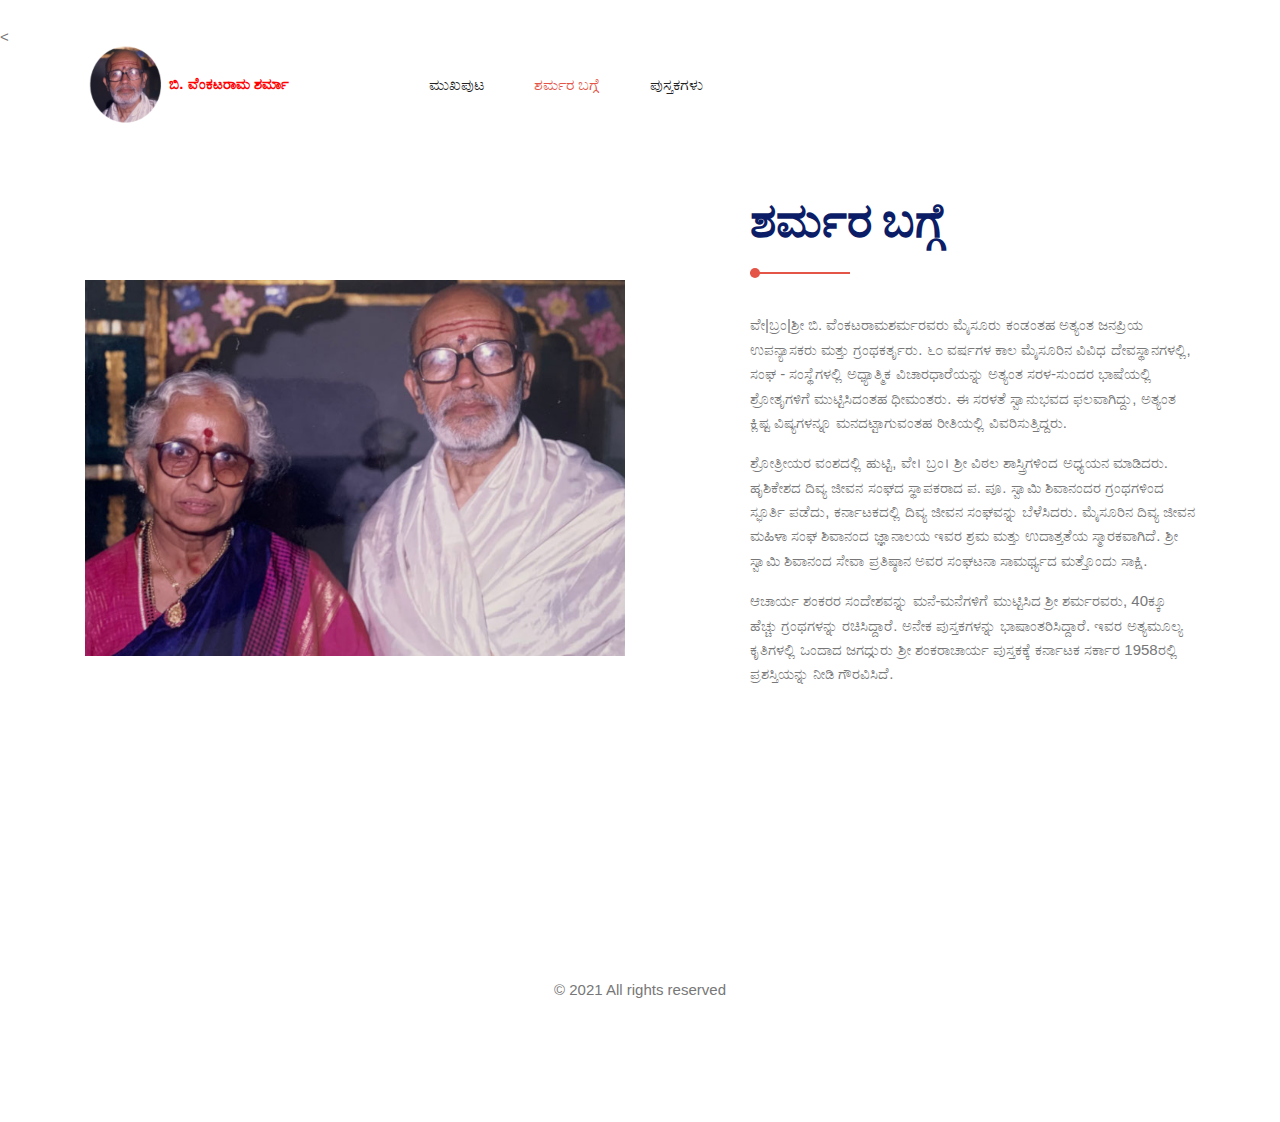
==== commit 5215bd17: "all pages updated" ====
--- a/about.html
+++ b/about.html
@@ -44,7 +44,7 @@
 					<li class=""><a  href="index.html">ಮುಖಪುಟ</a></li>
 					<li><a class="active" href="about.html">ಶರ್ಮರ ಬಗ್ಗೆ</a></li>
 					<li><a href="portfolio.html">ಪುಸ್ತಕಗಳು</a></li>
-					<li><a href="Photos.php">ಚಿತ್ರಗಳು</a></li>
+					<!-- <li><a href="Photos.php">ಚಿತ್ರಗಳು</a></li> -->
 					<!-- <li class="menu-has-children"><a href="#">ಚಿತ್ರಶಾಲೆ</a></li>
 					<li class="menu-has-children"><a href="#">ನಮ್ಮ ಬಗ್ಗೆ</a></li> -->
 				</ul>
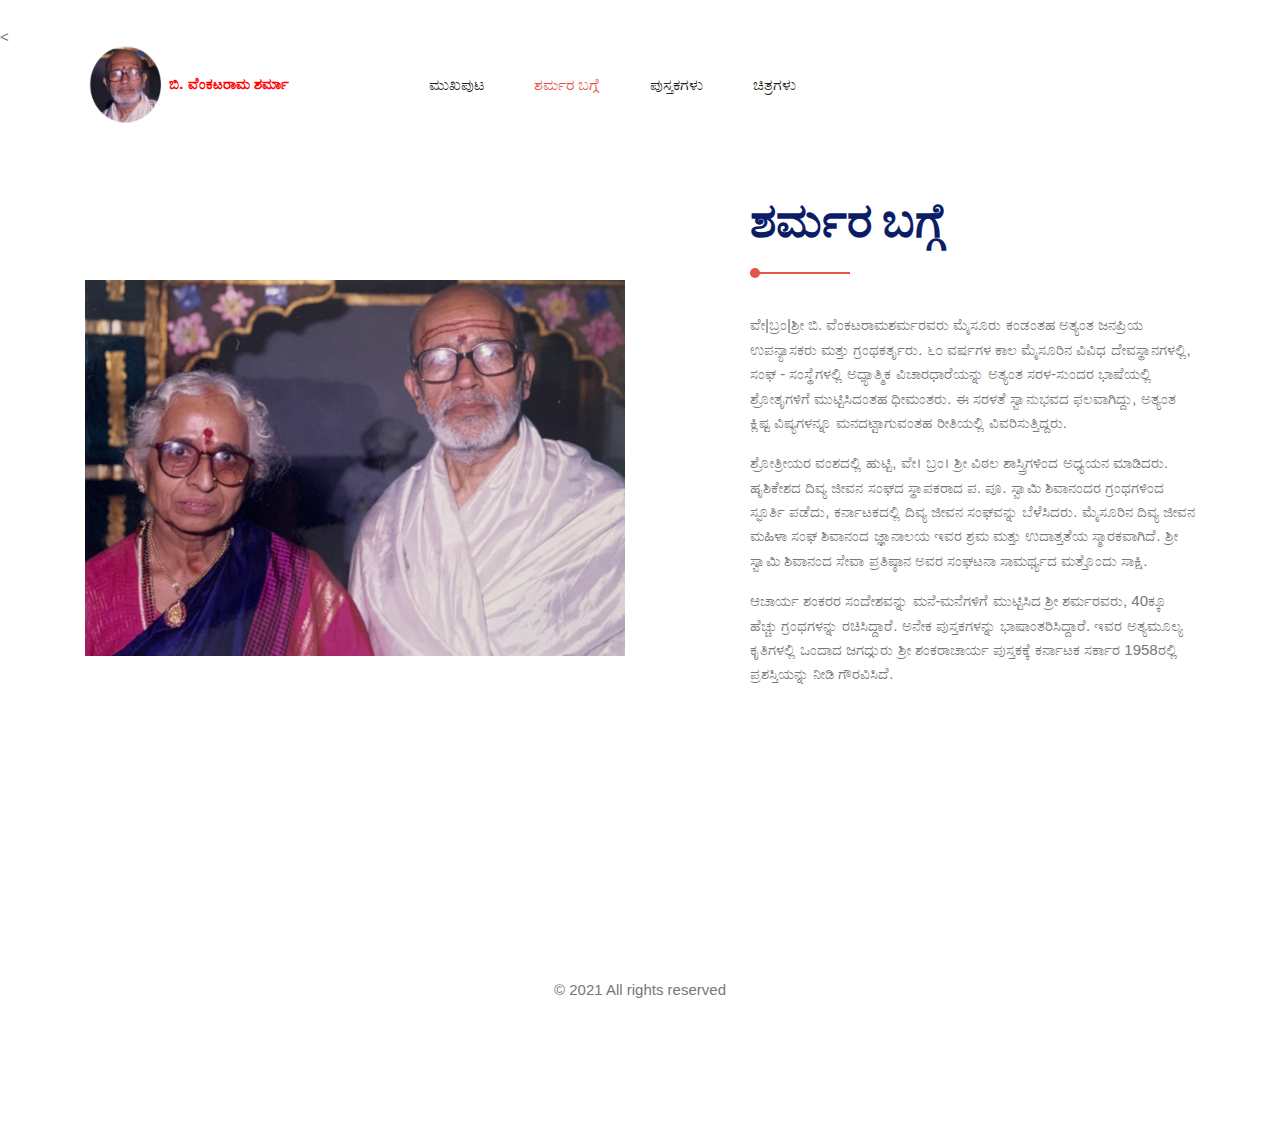
==== commit 91f3b39b: "all pages updated" ====
--- a/about.html
+++ b/about.html
@@ -44,7 +44,7 @@
 					<li class=""><a  href="index.html">ಮುಖಪುಟ</a></li>
 					<li><a class="active" href="about.html">ಶರ್ಮರ ಬಗ್ಗೆ</a></li>
 					<li><a href="portfolio.html">ಪುಸ್ತಕಗಳು</a></li>
-					<!-- <li><a href="Photos.php">ಚಿತ್ರಗಳು</a></li> -->
+					<li><a href="Photos.php">ಚಿತ್ರಗಳು</a></li>
 					<!-- <li class="menu-has-children"><a href="#">ಚಿತ್ರಶಾಲೆ</a></li>
 					<li class="menu-has-children"><a href="#">ನಮ್ಮ ಬಗ್ಗೆ</a></li> -->
 				</ul>
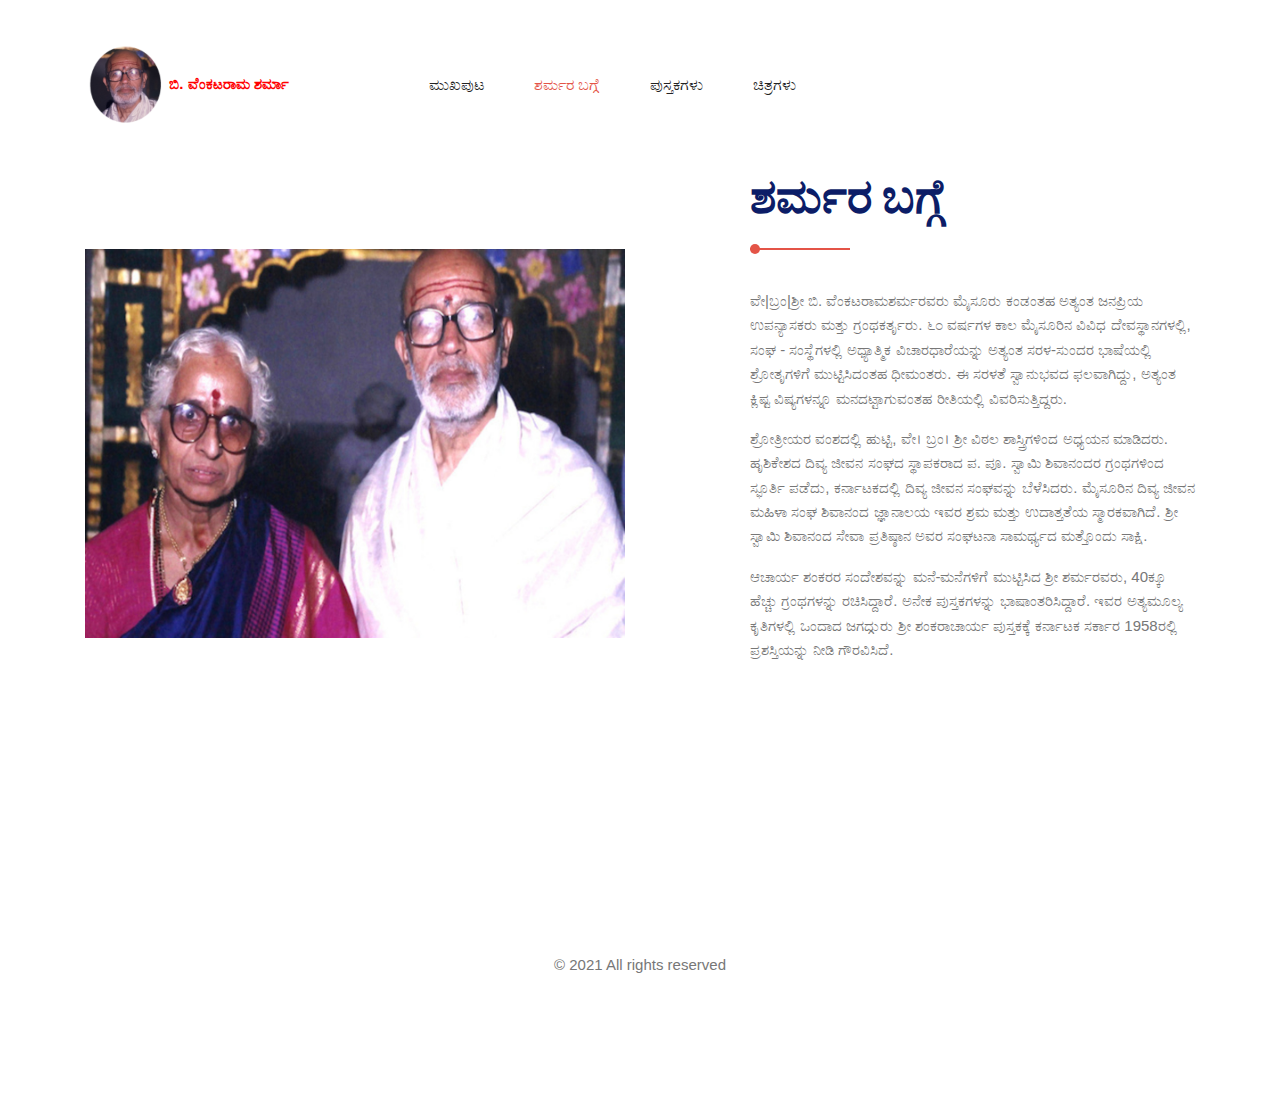
==== commit 56c2c5db: "about page updated" ====
--- a/about.html
+++ b/about.html
@@ -85,7 +85,7 @@
 	</header> -->
 
 
-	<<!-- section class="banner-area relative">
+	<!-- section class="banner-area relative">
 		<div class="container">
 			<div class="row d-flex align-items-center justify-content-center">
 				<div class="about-content col-lg-12">
@@ -107,7 +107,7 @@
 			<div class="container">
 				<div class="row align-items-center justify-content-between">
 					<div class="col-lg-6 about-left">
-						<img class="img-fluid" src="img/about-img.jpg" alt="">
+						<img class="img-fluid" src="img/main/062.jpg" alt="">
 					</div>
 					<div class="col-lg-5 col-md-12 about-right">
 						<div class="section-title">
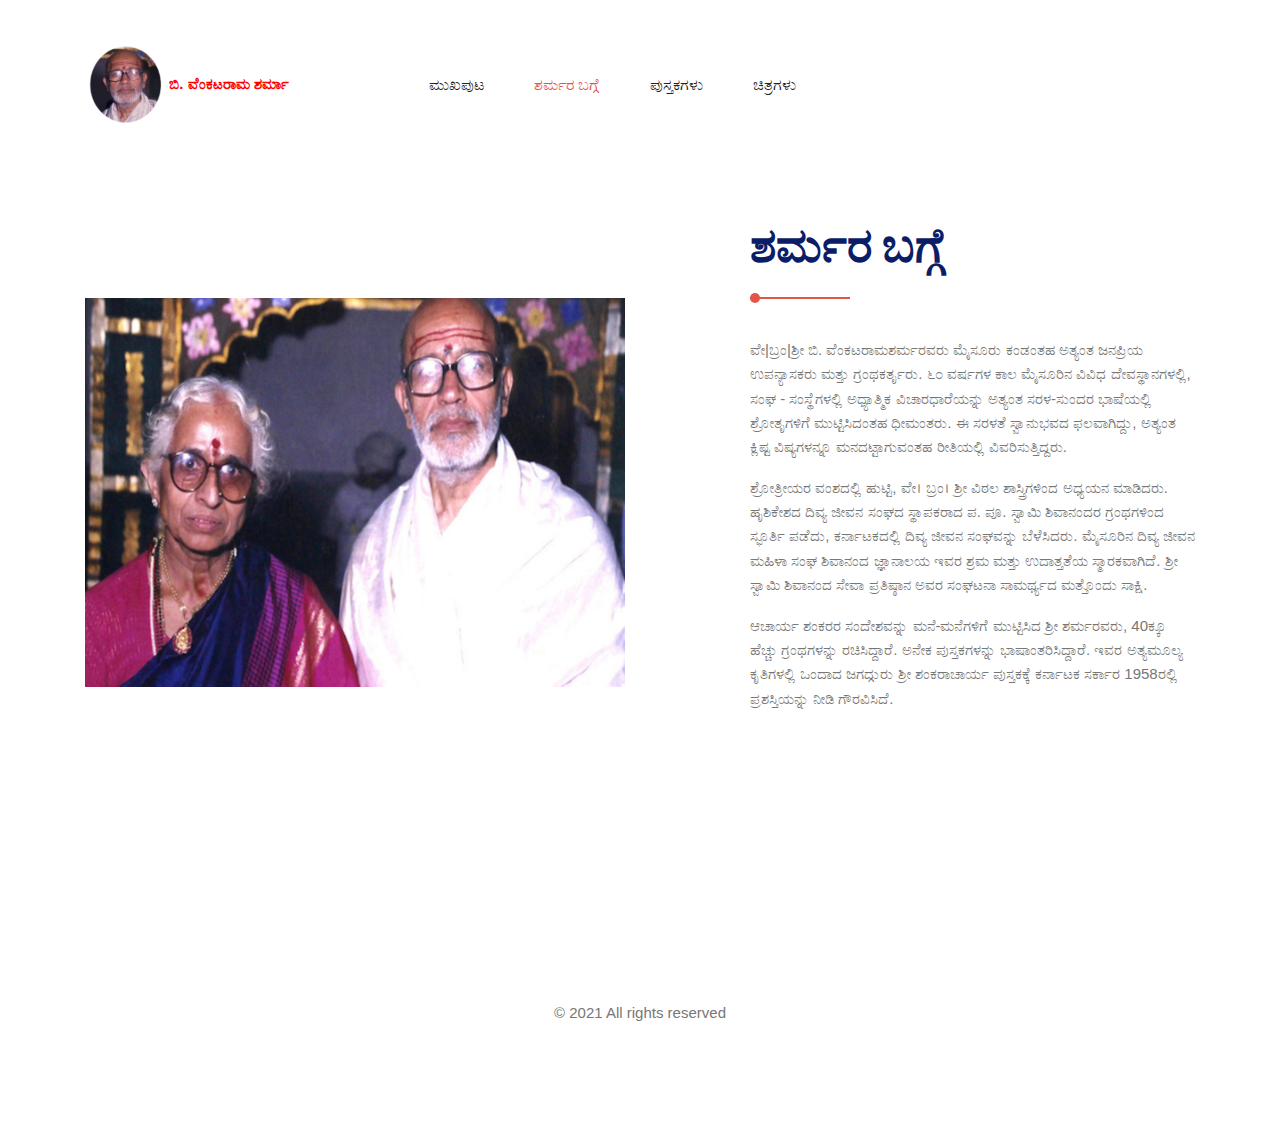
==== commit 10a024b7: "main pages updated" ====
--- a/about.html
+++ b/about.html
@@ -31,364 +31,61 @@
 </head>
 <body>
 
-<header id="header">
-	<div class="container main-menu">
-		<div class="row align-items-center d-flex">
-			<div id="logo">
-				<a href="index.html"><img src="img/logo.png" alt="" title="" /></a>
-				<!-- <span><b>ವೇಂಕಟಚಾಲ ರಾವ್</b></span><br /><span></span> -->
-				<strong style="color: red">ಬಿ. ವೆಂಕಟರಾಮ ಶರ್ಮಾ</strong>
-			</div>
-			<nav id="nav-menu-container">
-				<ul class="nav-menu">
-					<li class=""><a  href="index.html">ಮುಖಪುಟ</a></li>
-					<li><a class="active" href="about.html">ಶರ್ಮರ ಬಗ್ಗೆ</a></li>
-					<li><a href="portfolio.html">ಪುಸ್ತಕಗಳು</a></li>
-					<li><a href="Photos.php">ಚಿತ್ರಗಳು</a></li>
-					<!-- <li class="menu-has-children"><a href="#">ಚಿತ್ರಶಾಲೆ</a></li>
-					<li class="menu-has-children"><a href="#">ನಮ್ಮ ಬಗ್ಗೆ</a></li> -->
-				</ul>
-			</nav>
-		</div>
-	</div>
-</header>
-
-	<!-- <header id="header" class="dark">
+	<header id="header">
 		<div class="container main-menu">
 			<div class="row align-items-center d-flex">
 				<div id="logo">
-					<a href="index.html"><img src="img/logo2.png" alt="" title="" /></a>
+					<a href="index.html"><img src="img/logo.png" alt="" title="" /></a>
+					<!-- <span><b>ವೇಂಕಟಚಾಲ ರಾವ್</b></span><br /><span></span> -->
+					<strong style="color: red">ಬಿ. ವೆಂಕಟರಾಮ ಶರ್ಮಾ</strong>
 				</div>
-				<nav id="nav-menu-container" class="ml-auto">
-					<ul class="nav-menu white">
-						<li class=""><a href="index.html">Home</a></li>
-						<li><a class="active" href="about.html">About</a></li>
-						<li><a href="portfolio.html">Portfolio</a></li>
-						<li class="menu-has-children"><a href="#">Pages</a>
-							<ul class="dark">
-								<li><a href="elements.html">Elements</a></li>
-								<li><a href="contact.html">Contact</a></li>
-								<li><a href="services.html">Service</a></li>
-								<li><a href="portfolio-details.html">Portfolio Details</a></li>
-							</ul>
-						</li>
-						<li class="menu-has-children"><a href="">Blog</a>
-							<ul class="dark">
-								<li><a href="blog-home.html">Blog Home</a></li>
-								<li><a href="blog-single.html">Blog Single</a></li>
-							</ul>
-						</li>
+				<nav id="nav-menu-container">
+					<ul class="nav-menu">
+						<li class=""><a  href="index.html">ಮುಖಪುಟ</a></li>
+						<li><a class="active" href="about.html">ಶರ್ಮರ ಬಗ್ಗೆ</a></li>
+						<li><a href="portfolio.html">ಪುಸ್ತಕಗಳು</a></li>
+						<li><a href="Photos.php">ಚಿತ್ರಗಳು</a></li>
 					</ul>
 				</nav>
 			</div>
 		</div>
-	</header> -->
-
-
-	<!-- section class="banner-area relative">
+	</header><br /><br />
+	<section class="about-area section-gap">
 		<div class="container">
-			<div class="row d-flex align-items-center justify-content-center">
-				<div class="about-content col-lg-12">
-					<h1 class="text-white">
-						About Us
-					</h1>
-					<p class="link-nav">
-						<span class="box">
-							<a href="index.html">Home </a>
-							<a href="about.html">About</a></p>
-						</span>
+			<div class="row align-items-center justify-content-between">
+				<div class="col-lg-6 about-left">
+					<img class="img-fluid" src="img/main/062.jpg" alt="">
+				</div>
+				<div class="col-lg-5 col-md-12 about-right">
+					<div class="section-title">
+						<h2>ಶರ್ಮರ ಬಗ್ಗೆ</h2>
+					</div>
+					<div class="mb-50 wow fadeIn" data-wow-duration=".8s">
+						<p>ವೇ|ಬ್ರಂ|ಶ್ರೀ ಬಿ. ವೆಂಕಟರಾಮಶರ್ಮರವರು ಮೈಸೂರು ಕಂಡಂತಹ ಅತ್ಯಂತ ಜನಪ್ರಿಯ ಉಪನ್ಯಾಸಕರು ಮತ್ತು ಗ್ರಂಥಕರ್ತೃರು. ೬೦ ವರ್ಷಗಳ ಕಾಲ ಮೈಸೂರಿನ ವಿವಿಧ ದೇವಸ್ಥಾನಗಳಲ್ಲಿ, ಸಂಘ - ಸಂಸ್ಥೆಗಳಲ್ಲಿ ಅಧ್ಯಾತ್ಮಿಕ ವಿಚಾರಧಾರೆಯನ್ನು ಅತ್ಯಂತ ಸರಳ-ಸುಂದರ ಭಾಷೆಯಲ್ಲಿ ಶ್ರೋತೃಗಳಿಗೆ ಮುಟ್ಟಿಸಿದಂತಹ ಧೀಮಂತರು. ಈ ಸರಳತೆ ಸ್ವಾನುಭವದ ಫಲವಾಗಿದ್ದು, ಅತ್ಯಂತ ಕ್ಲಿಷ್ಟ ವಿಷ್ಯಗಳನ್ನೂ ಮನದಟ್ಟಾಗುವಂತಹ ರೀತಿಯಲ್ಲಿ ವಿವರಿಸುತ್ತಿದ್ದರು.
+						</p>
+						<p>ಶ್ರೋತ್ರೀಯರ ವಂಶದಲ್ಲಿ ಹುಟ್ಟಿ, ವೇ। ಬ್ರಂ। ಶ್ರೀ ವಿಠಲ ಶಾಸ್ತ್ರಿಗಳಿಂದ ಅಧ್ಯಯನ ಮಾಡಿದರು. ಹೃಶಿಕೇಶದ ದಿವ್ಯ ಜೀವನ ಸಂಘದ ಸ್ಥಾಪಕರಾದ ಪ. ಪೂ. ಸ್ವಾಮಿ ಶಿವಾನಂದರ ಗ್ರಂಥಗಳಿಂದ ಸ್ಫೂರ್ತಿ ಪಡೆದು, ಕರ್ನಾಟಕದಲ್ಲಿ ದಿವ್ಯ ಜೀವನ ಸಂಘವನ್ನು ಬೆಳೆಸಿದರು. ಮೈಸೂರಿನ ದಿವ್ಯ ಜೀವನ ಮಹಿಳಾ ಸಂಘ ಶಿವಾನಂದ ಜ್ಞಾನಾಲಯ ಇವರ ಶ್ರಮ ಮತ್ತು ಉದಾತ್ತತೆಯ ಸ್ಮಾರಕವಾಗಿದೆ. ಶ್ರೀ ಸ್ವಾಮಿ ಶಿವಾನಂದ ಸೇವಾ ಪ್ರತಿಷ್ಠಾನ ಅವರ ಸಂಘಟನಾ ಸಾಮರ್ಥ್ಯದ ಮತ್ತೊಂದು ಸಾಕ್ಷಿ.
+						</p>
+						<p>ಆಚಾರ್ಯ ಶಂಕರರ ಸಂದೇಶವನ್ನು ಮನೆ-ಮನೆಗಳಿಗೆ ಮುಟ್ಟಿಸಿದ ಶ್ರೀ ಶರ್ಮರವರು, 40ಕ್ಕೂ ಹೆಚ್ಚು ಗ್ರಂಥಗಳನ್ನು ರಚಿಸಿದ್ದಾರೆ. ಅನೇಕ ಪುಸ್ತಕಗಳನ್ನು ಭಾಷಾಂತರಿಸಿದ್ದಾರೆ. ಇವರ ಅತ್ಯಮೂಲ್ಯ ಕೃತಿಗಳಲ್ಲಿ ಒಂದಾದ ಜಗದ್ಗುರು ಶ್ರೀ ಶಂಕರಾಚಾರ್ಯ ಪುಸ್ತಕಕ್ಕೆ ಕರ್ನಾಟಕ ಸರ್ಕಾರ 1958ರಲ್ಲಿ ಪ್ರಶಸ್ತಿಯನ್ನು ನೀಡಿ ಗೌರವಿಸಿದೆ.
+						</p>
 					</div>
 				</div>
 			</div>
-		</section>
- -->
-
-		<section class="about-area section-gap">
-			<div class="container">
-				<div class="row align-items-center justify-content-between">
-					<div class="col-lg-6 about-left">
-						<img class="img-fluid" src="img/main/062.jpg" alt="">
-					</div>
-					<div class="col-lg-5 col-md-12 about-right">
-						<div class="section-title">
-							<h2>ಶರ್ಮರ ಬಗ್ಗೆ</h2>
-						</div>
-						<div class="mb-50 wow fadeIn" data-wow-duration=".8s">
-							<p>ವೇ|ಬ್ರಂ|ಶ್ರೀ ಬಿ. ವೆಂಕಟರಾಮಶರ್ಮರವರು ಮೈಸೂರು ಕಂಡಂತಹ ಅತ್ಯಂತ ಜನಪ್ರಿಯ ಉಪನ್ಯಾಸಕರು ಮತ್ತು ಗ್ರಂಥಕರ್ತೃರು. ೬೦ ವರ್ಷಗಳ ಕಾಲ ಮೈಸೂರಿನ ವಿವಿಧ ದೇವಸ್ಥಾನಗಳಲ್ಲಿ, ಸಂಘ - ಸಂಸ್ಥೆಗಳಲ್ಲಿ ಅಧ್ಯಾತ್ಮಿಕ ವಿಚಾರಧಾರೆಯನ್ನು ಅತ್ಯಂತ ಸರಳ-ಸುಂದರ ಭಾಷೆಯಲ್ಲಿ ಶ್ರೋತೃಗಳಿಗೆ ಮುಟ್ಟಿಸಿದಂತಹ ಧೀಮಂತರು. ಈ ಸರಳತೆ ಸ್ವಾನುಭವದ ಫಲವಾಗಿದ್ದು, ಅತ್ಯಂತ ಕ್ಲಿಷ್ಟ ವಿಷ್ಯಗಳನ್ನೂ ಮನದಟ್ಟಾಗುವಂತಹ ರೀತಿಯಲ್ಲಿ ವಿವರಿಸುತ್ತಿದ್ದರು.
-							</p>
-							<p>ಶ್ರೋತ್ರೀಯರ ವಂಶದಲ್ಲಿ ಹುಟ್ಟಿ, ವೇ। ಬ್ರಂ। ಶ್ರೀ ವಿಠಲ ಶಾಸ್ತ್ರಿಗಳಿಂದ ಅಧ್ಯಯನ ಮಾಡಿದರು. ಹೃಶಿಕೇಶದ ದಿವ್ಯ ಜೀವನ ಸಂಘದ ಸ್ಥಾಪಕರಾದ ಪ. ಪೂ. ಸ್ವಾಮಿ ಶಿವಾನಂದರ ಗ್ರಂಥಗಳಿಂದ ಸ್ಫೂರ್ತಿ ಪಡೆದು, ಕರ್ನಾಟಕದಲ್ಲಿ ದಿವ್ಯ ಜೀವನ ಸಂಘವನ್ನು ಬೆಳೆಸಿದರು. ಮೈಸೂರಿನ ದಿವ್ಯ ಜೀವನ ಮಹಿಳಾ ಸಂಘ ಶಿವಾನಂದ ಜ್ಞಾನಾಲಯ ಇವರ ಶ್ರಮ ಮತ್ತು ಉದಾತ್ತತೆಯ ಸ್ಮಾರಕವಾಗಿದೆ. ಶ್ರೀ ಸ್ವಾಮಿ ಶಿವಾನಂದ ಸೇವಾ ಪ್ರತಿಷ್ಠಾನ ಅವರ ಸಂಘಟನಾ ಸಾಮರ್ಥ್ಯದ ಮತ್ತೊಂದು ಸಾಕ್ಷಿ.
-							</p>
-							<p>ಆಚಾರ್ಯ ಶಂಕರರ ಸಂದೇಶವನ್ನು ಮನೆ-ಮನೆಗಳಿಗೆ ಮುಟ್ಟಿಸಿದ ಶ್ರೀ ಶರ್ಮರವರು, 40ಕ್ಕೂ ಹೆಚ್ಚು ಗ್ರಂಥಗಳನ್ನು ರಚಿಸಿದ್ದಾರೆ. ಅನೇಕ ಪುಸ್ತಕಗಳನ್ನು ಭಾಷಾಂತರಿಸಿದ್ದಾರೆ. ಇವರ ಅತ್ಯಮೂಲ್ಯ ಕೃತಿಗಳಲ್ಲಿ ಒಂದಾದ ಜಗದ್ಗುರು ಶ್ರೀ ಶಂಕರಾಚಾರ್ಯ ಪುಸ್ತಕಕ್ಕೆ ಕರ್ನಾಟಕ ಸರ್ಕಾರ 1958ರಲ್ಲಿ ಪ್ರಶಸ್ತಿಯನ್ನು ನೀಡಿ ಗೌರವಿಸಿದೆ.
-							</p>
-						</div>
-						<!-- <a href="#" class="primary-btn white" data-text="More Info">
-							<span>M</span>
-							<span>o</span>
-							<span>r</span>
-							<span>e</span>
-							<span> </span>
-							<span>I</span>
-							<span>n</span>
-							<span>f</span>
-							<span>o</span>
-						</a>
-						<a href="#" class="primary-btn" data-text="Resume">
-							<span>R</span>
-							<span>e</span>
-							<span>s</span>
-							<span>u</span>
-							<span>m</span>
-							<span>e</span>
-						</a> -->
-					</div>
-				</div>
-			</div>
-		</section>
-
-
-		<!-- <section class="job-area offwhite section-gap-top section-gap-bottom-90">
-			<div class="container">
-				<div class="row d-flex">
-					<div class="col-lg-12">
-						<div class="section-title">
-							<h2>Job History</h2>
-							<p>If you are looking at blank cassettes on the web, you may be very confused at the difference in price. You may see
-							some for as low as $.17 each.</p>
-						</div>
-					</div>
-				</div>
-				<div class="row">
-					<div class="col-lg-6">
-						<div class="single-job">
-							<div class="top-sec d-flex justify-content-between">
-								<div class="top-left">
-									<h4>Senior Creative Design</h4>
-									<p>Old Bird IT, New Yorkt</p>
-								</div>
-								<div class="top-right">
-									<a href="#" class="primary-btn" data-text="Jul '15 to Present">
-										<span>J</span><span>u</span><span>l</span>
-										<span>'</span><span>1</span><span>5</span>
-										<span>t</span><span>o</span>
-										<span>P</span><span>r</span><span>e</span><span>s</span><span>e</span><span>n</span><span>t</span>
-									</a>
-								</div>
-							</div>
-							<div class="bottom-sec wow fadeIn" data-wow-duration="2s">
-								All users on MySpace will know that there are millions of people out there. Every day besides. All users on My will know
-								that there are millions of people out of the field there.
-							</div>
-						</div>
-					</div>
-					<div class="col-lg-6">
-						<div class="single-job">
-							<div class="top-sec d-flex justify-content-between">
-								<div class="top-left">
-									<h4>Senior Visualiser</h4>
-									<p>Old Bird IT, New Yorkt</p>
-								</div>
-								<div class="top-right">
-									<a href="#" class="primary-btn" data-text="Jul '15 to Present">
-										<span>J</span><span>u</span><span>l</span>
-										<span>'</span><span>1</span><span>5</span>
-										<span>t</span><span>o</span>
-										<span>P</span><span>r</span><span>e</span><span>s</span><span>e</span><span>n</span><span>t</span>
-									</a>
-								</div>
-							</div>
-							<div class="bottom-sec wow fadeIn" data-wow-duration="2s" data-wow-delay="0.2s">
-								All users on MySpace will know that there are millions of people out there. Every day besides. All users on My will know
-								that there are millions of people out of the field there.
-							</div>
-						</div>
-					</div>
-					<div class="col-lg-6">
-						<div class="single-job">
-							<div class="top-sec d-flex justify-content-between">
-								<div class="top-left">
-									<h4>Junior Visualiser</h4>
-									<p>Old Bird IT, New Yorkt</p>
-								</div>
-								<div class="top-right">
-									<a href="#" class="primary-btn" data-text="Jul '15 to Present">
-										<span>J</span><span>u</span><span>l</span>
-										<span>'</span><span>1</span><span>5</span>
-										<span>t</span><span>o</span>
-										<span>P</span><span>r</span><span>e</span><span>s</span><span>e</span><span>n</span><span>t</span>
-									</a>
-								</div>
-							</div>
-							<div class="bottom-sec wow fadeIn" data-wow-duration="2s" data-wow-delay="0.4s">
-								All users on MySpace will know that there are millions of people out there. Every day besides. All users on My will know
-								that there are millions of people out of the field there.
-							</div>
-						</div>
-					</div>
-					<div class="col-lg-6">
-						<div class="single-job">
-							<div class="top-sec d-flex justify-content-between">
-								<div class="top-left">
-									<h4>Intern Designer</h4>
-									<p>Old Bird IT, New Yorkt</p>
-								</div>
-								<div class="top-right">
-									<a href="#" class="primary-btn" data-text="Jul '15 to Present">
-										<span>J</span><span>u</span><span>l</span>
-										<span>'</span><span>1</span><span>5</span>
-										<span>t</span><span>o</span>
-										<span>P</span><span>r</span><span>e</span><span>s</span><span>e</span><span>n</span><span>t</span>
-									</a>
-								</div>
-							</div>
-							<div class="bottom-sec wow fadeIn" data-wow-duration="2s" data-wow-delay="0.6s">
-								All users on MySpace will know that there are millions of people out there. Every day besides. All users on My will know
-								that there are millions of people out of the field there.
-							</div>
-						</div>
-					</div>
-				</div>
-			</div>
-		</section>
-
-
-		<section class="testimonials_area section-gap">
-			<div class="container">
-				<div class="testi_slider owl-carousel">
-					<div class="item">
-						<div class="testi_item">
-							<img src="img/quote.png" alt="">
-							<h4>Fanny Spencer</h4>
-							<ul class="list">
-								<li><a href="#"><i class="fa fa-star"></i></a></li>
-								<li><a href="#"><i class="fa fa-star"></i></a></li>
-								<li><a href="#"><i class="fa fa-star"></i></a></li>
-								<li><a href="#"><i class="fa fa-star"></i></a></li>
-								<li><a href="#"><i class="fa fa-star"></i></a></li>
-							</ul>
-							<div class="wow fadeIn" data-wow-duration="1s">
-								<p>
-									As conscious traveling Paup ers we must always be oncerned about our dear Mother Earth. If you think about it, you travel
-									across her face <br> and She is the host to your journey.
-								</p>
-							</div>
-						</div>
-					</div>
-					<div class="item">
-						<div class="testi_item">
-							<img src="img/quote.png" alt="">
-							<h4>Fanny Spencer</h4>
-							<ul class="list">
-								<li><a href="#"><i class="fa fa-star"></i></a></li>
-								<li><a href="#"><i class="fa fa-star"></i></a></li>
-								<li><a href="#"><i class="fa fa-star"></i></a></li>
-								<li><a href="#"><i class="fa fa-star"></i></a></li>
-								<li><a href="#"><i class="fa fa-star"></i></a></li>
-							</ul>
-							<div class="wow fadeIn" data-wow-duration="1s">
-								<p>
-									As conscious traveling Paup ers we must always be oncerned about our dear Mother Earth. If you think about it, you travel
-									across her face <br> and She is the host to your journey.
-								</p>
-							</div>
-						</div>
-					</div>
-					<div class="item">
-						<div class="testi_item">
-							<img src="img/quote.png" alt="">
-							<h4>Fanny Spencer</h4>
-							<ul class="list">
-								<li><a href="#"><i class="fa fa-star"></i></a></li>
-								<li><a href="#"><i class="fa fa-star"></i></a></li>
-								<li><a href="#"><i class="fa fa-star"></i></a></li>
-								<li><a href="#"><i class="fa fa-star"></i></a></li>
-								<li><a href="#"><i class="fa fa-star"></i></a></li>
-							</ul>
-							<div class="wow fadeIn" data-wow-duration="1s">
-								<p>
-									As conscious traveling Paup ers we must always be oncerned about our dear Mother Earth. If you think about it, you travel
-									across her face <br> and She is the host to your journey.
-								</p>
-							</div>
-						</div>
-					</div>
-				</div>
-			</div>
-		</section>
-
-
-		<section class="contact-area section-gap">
-			<div class="container">
-				<div class="row">
-					<div class="col-lg-12">
-						<div class="contact-title">
-							<h2>Contact Me</h2>
-							<p>If you are looking at blank cassettes on the web, you may be very confused at the difference in price. You may see
-							some for as low as $.17 each.</p>
-						</div>
-					</div>
-				</div>
-				<div class="row mt-80">
-					<div class="col-lg-4 col-md-4">
-						<div class="contact-box">
-							<h4>+44 2365 654 8962</h4>
-						</div>
-					</div>
-					<div class="col-lg-4 col-md-4">
-						<div class="contact-box">
-							<h4><a href="/cdn-cgi/l/email-protection" class="__cf_email__" data-cfemail="6b02050d0419060a1f0204052b080407041907020945080406">[email&#160;protected]</a></h4>
-						</div>
-					</div>
-					<div class="col-lg-4 col-md-4">
-						<div class="contact-box">
-							<h4>kenedyjackson.me</h4>
-						</div>
-					</div>
-				</div>
-				<div class="row">
-					<div class="col-lg-12 text-center">
-						<a href="#" class="primary-btn mt-50" data-text="Hire Me">
-							<span>H</span>
-							<span>i</span>
-							<span>r</span>
-							<span>e</span>
-							<span> </span>
-							<span>M</span>
-							<span>e</span>
-						</a>
-					</div>
-				</div>
-			</div>
-		</section>
- -->
-
-		<footer class="footer-area">
-			<div class="container">
-				<div class="row justify-content-center">
-					<div class="col-lg-12">
-						<div class="footer-top flex-column">
-							<div class="footer-logo">
-								<!-- <a href="#">
-									<img src="img/logo.png" alt="">
-								</a> -->
-								<!-- <h4>Follow Me</h4> -->
-							</div>
-						</div>
-					</div>
-				</div>
+		</div>
+	</section>
+	<footer class="footer-area">
+		<div class="container">
 				<div class="row footer-bottom justify-content-center">
 					<p class="col-lg-8 col-sm-12 footer-text">
 						© 2021 All rights reserved 
 					</p>
 				</div>
-			</div>
-		</footer>
-
-
-		<div id="back-top">
-			<a title="Go to Top" href="#">
-				<i class="lnr lnr-arrow-up"></i>
-			</a>
 		</div>
+	</footer>
+	<div id="back-top">
+		<a title="Go to Top" href="#">
+			<i class="lnr lnr-arrow-up"></i>
+		</a>
+	</div>
 
 		<script src="js/vendor/jquery-2.2.4.min.js" type="df7a91b3a0010efddfd818dc-text/javascript"></script>
 		<script src="https://cdnjs.cloudflare.com/ajax/libs/popper.js/1.12.9/umd/popper.min.js" integrity="sha384-ApNbgh9B+Y1QKtv3Rn7W3mgPxhU9K/ScQsAP7hUibX39j7fakFPskvXusvfa0b4Q" crossorigin="anonymous" type="df7a91b3a0010efddfd818dc-text/javascript"></script>
@@ -416,5 +113,6 @@
 
 			gtag('config', 'UA-23581568-13');
 		</script>
-		<script src="https://ajax.cloudflare.com/cdn-cgi/scripts/7089c43e/cloudflare-static/rocket-loader.min.js" data-cf-settings="df7a91b3a0010efddfd818dc-|49" defer=""></script></body>
-		</html>+		<script src="https://ajax.cloudflare.com/cdn-cgi/scripts/7089c43e/cloudflare-static/rocket-loader.min.js" data-cf-settings="df7a91b3a0010efddfd818dc-|49" defer=""></script>
+</body>
+</html>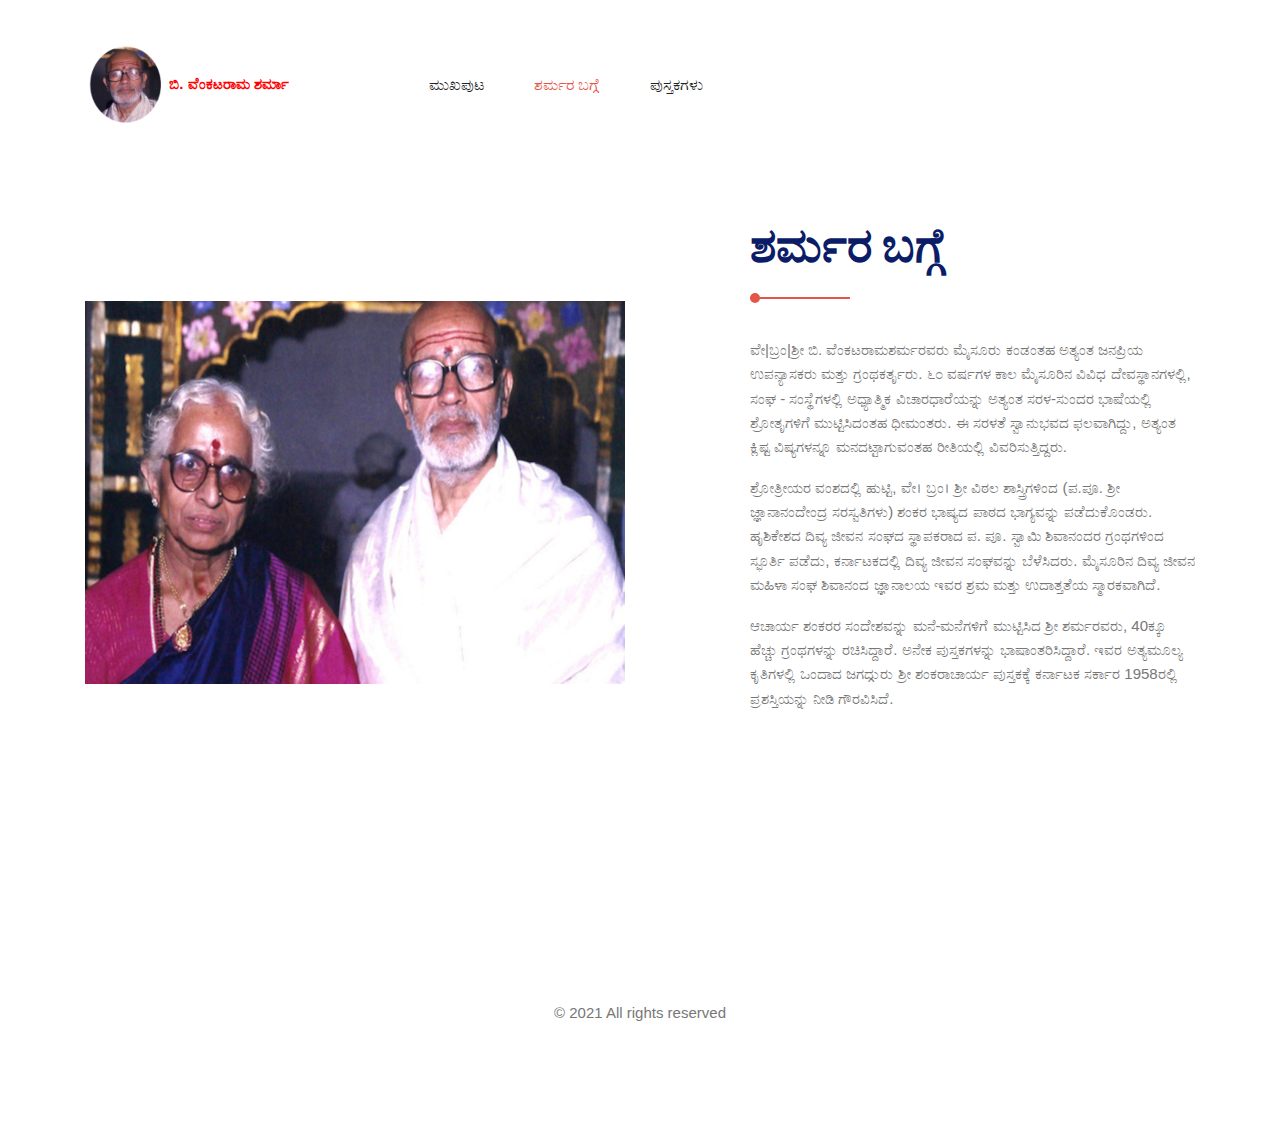
==== commit 3052f4ce: "all pages updated" ====
--- a/about.html
+++ b/about.html
@@ -44,7 +44,7 @@
 						<li class=""><a  href="index.html">ಮುಖಪುಟ</a></li>
 						<li><a class="active" href="about.html">ಶರ್ಮರ ಬಗ್ಗೆ</a></li>
 						<li><a href="portfolio.html">ಪುಸ್ತಕಗಳು</a></li>
-						<li><a href="Photos.php">ಚಿತ್ರಗಳು</a></li>
+						<!-- <li><a href="Photos.php">ಚಿತ್ರಗಳು</a></li> -->
 					</ul>
 				</nav>
 			</div>
@@ -63,7 +63,7 @@
 					<div class="mb-50 wow fadeIn" data-wow-duration=".8s">
 						<p>ವೇ|ಬ್ರಂ|ಶ್ರೀ ಬಿ. ವೆಂಕಟರಾಮಶರ್ಮರವರು ಮೈಸೂರು ಕಂಡಂತಹ ಅತ್ಯಂತ ಜನಪ್ರಿಯ ಉಪನ್ಯಾಸಕರು ಮತ್ತು ಗ್ರಂಥಕರ್ತೃರು. ೬೦ ವರ್ಷಗಳ ಕಾಲ ಮೈಸೂರಿನ ವಿವಿಧ ದೇವಸ್ಥಾನಗಳಲ್ಲಿ, ಸಂಘ - ಸಂಸ್ಥೆಗಳಲ್ಲಿ ಅಧ್ಯಾತ್ಮಿಕ ವಿಚಾರಧಾರೆಯನ್ನು ಅತ್ಯಂತ ಸರಳ-ಸುಂದರ ಭಾಷೆಯಲ್ಲಿ ಶ್ರೋತೃಗಳಿಗೆ ಮುಟ್ಟಿಸಿದಂತಹ ಧೀಮಂತರು. ಈ ಸರಳತೆ ಸ್ವಾನುಭವದ ಫಲವಾಗಿದ್ದು, ಅತ್ಯಂತ ಕ್ಲಿಷ್ಟ ವಿಷ್ಯಗಳನ್ನೂ ಮನದಟ್ಟಾಗುವಂತಹ ರೀತಿಯಲ್ಲಿ ವಿವರಿಸುತ್ತಿದ್ದರು.
 						</p>
-						<p>ಶ್ರೋತ್ರೀಯರ ವಂಶದಲ್ಲಿ ಹುಟ್ಟಿ, ವೇ। ಬ್ರಂ। ಶ್ರೀ ವಿಠಲ ಶಾಸ್ತ್ರಿಗಳಿಂದ ಅಧ್ಯಯನ ಮಾಡಿದರು. ಹೃಶಿಕೇಶದ ದಿವ್ಯ ಜೀವನ ಸಂಘದ ಸ್ಥಾಪಕರಾದ ಪ. ಪೂ. ಸ್ವಾಮಿ ಶಿವಾನಂದರ ಗ್ರಂಥಗಳಿಂದ ಸ್ಫೂರ್ತಿ ಪಡೆದು, ಕರ್ನಾಟಕದಲ್ಲಿ ದಿವ್ಯ ಜೀವನ ಸಂಘವನ್ನು ಬೆಳೆಸಿದರು. ಮೈಸೂರಿನ ದಿವ್ಯ ಜೀವನ ಮಹಿಳಾ ಸಂಘ ಶಿವಾನಂದ ಜ್ಞಾನಾಲಯ ಇವರ ಶ್ರಮ ಮತ್ತು ಉದಾತ್ತತೆಯ ಸ್ಮಾರಕವಾಗಿದೆ. ಶ್ರೀ ಸ್ವಾಮಿ ಶಿವಾನಂದ ಸೇವಾ ಪ್ರತಿಷ್ಠಾನ ಅವರ ಸಂಘಟನಾ ಸಾಮರ್ಥ್ಯದ ಮತ್ತೊಂದು ಸಾಕ್ಷಿ.
+						<p>ಶ್ರೋತ್ರೀಯರ ವಂಶದಲ್ಲಿ ಹುಟ್ಟಿ, ವೇ। ಬ್ರಂ। ಶ್ರೀ ವಿಠಲ ಶಾಸ್ತ್ರಿಗಳಿಂದ (ಪ.ಪೂ. ಶ್ರೀ ಜ್ಞಾನಾನಂದೇಂದ್ರ ಸರಸ್ವತಿಗಳು) ಶಂಕರ ಭಾಷ್ಯದ ಪಾಠದ ಭಾಗ್ಯವನ್ನು ಪಡೆದುಕೊಂಡರು. ಹೃಶಿಕೇಶದ ದಿವ್ಯ ಜೀವನ ಸಂಘದ ಸ್ಥಾಪಕರಾದ ಪ. ಪೂ. ಸ್ವಾಮಿ ಶಿವಾನಂದರ ಗ್ರಂಥಗಳಿಂದ ಸ್ಫೂರ್ತಿ ಪಡೆದು, ಕರ್ನಾಟಕದಲ್ಲಿ ದಿವ್ಯ ಜೀವನ ಸಂಘವನ್ನು ಬೆಳೆಸಿದರು. ಮೈಸೂರಿನ ದಿವ್ಯ ಜೀವನ ಮಹಿಳಾ ಸಂಘ ಶಿವಾನಂದ ಜ್ಞಾನಾಲಯ ಇವರ ಶ್ರಮ ಮತ್ತು ಉದಾತ್ತತೆಯ ಸ್ಮಾರಕವಾಗಿದೆ.
 						</p>
 						<p>ಆಚಾರ್ಯ ಶಂಕರರ ಸಂದೇಶವನ್ನು ಮನೆ-ಮನೆಗಳಿಗೆ ಮುಟ್ಟಿಸಿದ ಶ್ರೀ ಶರ್ಮರವರು, 40ಕ್ಕೂ ಹೆಚ್ಚು ಗ್ರಂಥಗಳನ್ನು ರಚಿಸಿದ್ದಾರೆ. ಅನೇಕ ಪುಸ್ತಕಗಳನ್ನು ಭಾಷಾಂತರಿಸಿದ್ದಾರೆ. ಇವರ ಅತ್ಯಮೂಲ್ಯ ಕೃತಿಗಳಲ್ಲಿ ಒಂದಾದ ಜಗದ್ಗುರು ಶ್ರೀ ಶಂಕರಾಚಾರ್ಯ ಪುಸ್ತಕಕ್ಕೆ ಕರ್ನಾಟಕ ಸರ್ಕಾರ 1958ರಲ್ಲಿ ಪ್ರಶಸ್ತಿಯನ್ನು ನೀಡಿ ಗೌರವಿಸಿದೆ.
 						</p>
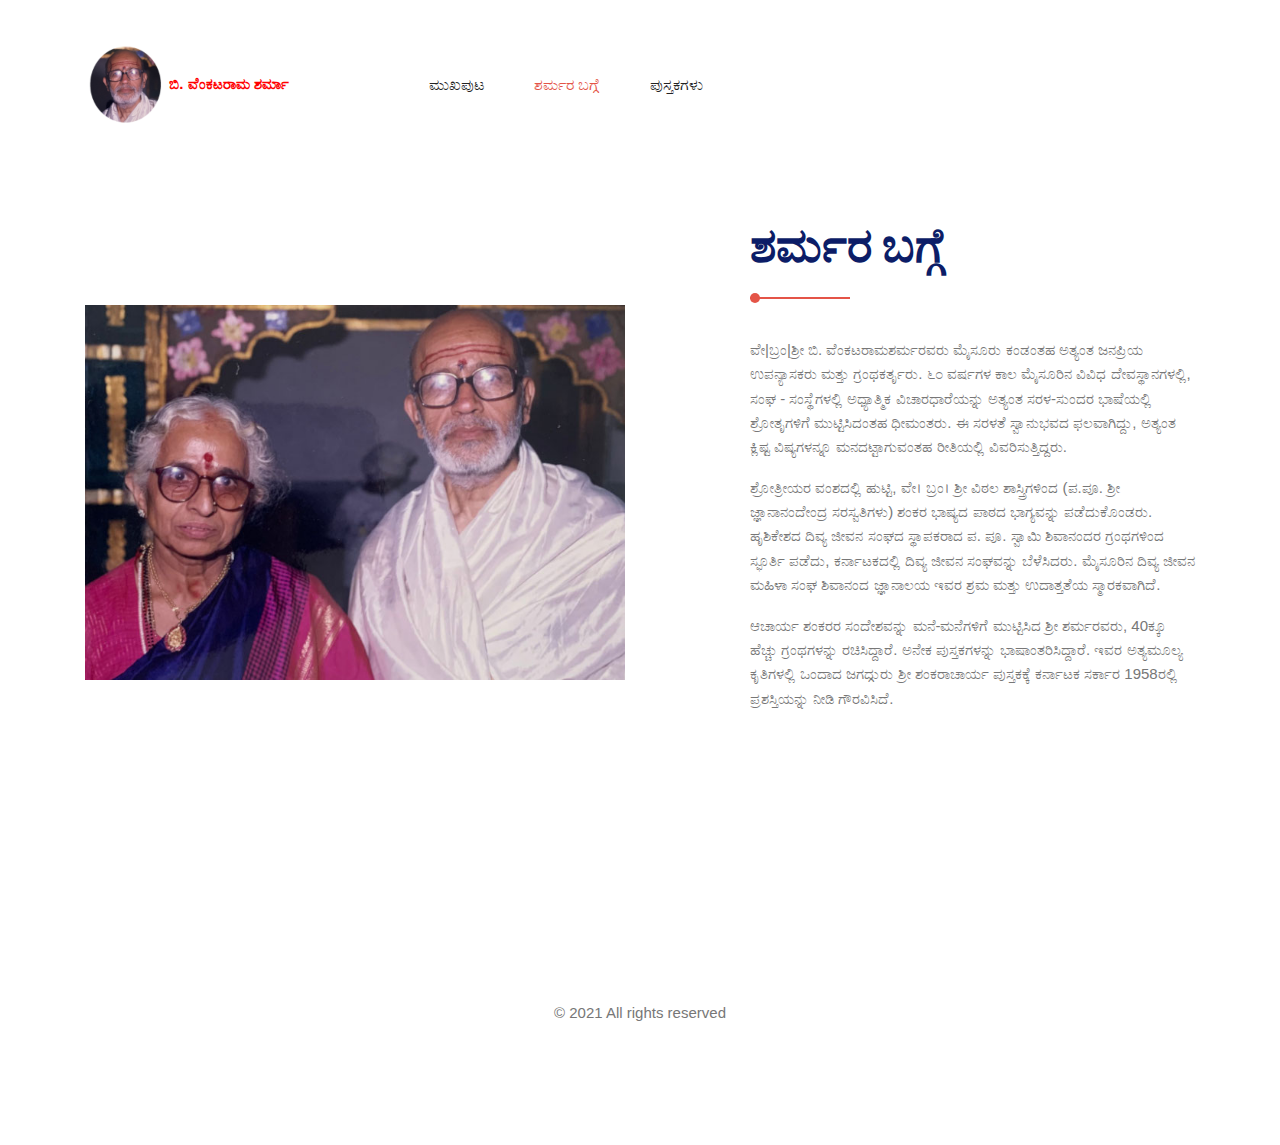
==== commit 5a9f2e4f: "photo changed" ====
--- a/about.html
+++ b/about.html
@@ -54,7 +54,8 @@
 		<div class="container">
 			<div class="row align-items-center justify-content-between">
 				<div class="col-lg-6 about-left">
-					<img class="img-fluid" src="img/main/062.jpg" alt="">
+					<!-- <img class="img-fluid" src="img/main/062.jpg" alt=""> -->
+					<img class="img-fluid" src="img/about-img.jpg" alt="" />
 				</div>
 				<div class="col-lg-5 col-md-12 about-right">
 					<div class="section-title">
--- a/css/main.css
+++ b/css/main.css
@@ -2680,8 +2680,8 @@
       .about-content .box a:hover {
         color: #e45447; }
 
-.portfolio_details_inner .row {
-  margin-bottom: 65px; }
+/*.portfolio_details_inner .row {
+  margin-bottom: 65px; }*/
   @media (max-width: 480px) {
     .portfolio_details_inner .row {
       margin-bottom: 30px; } }
